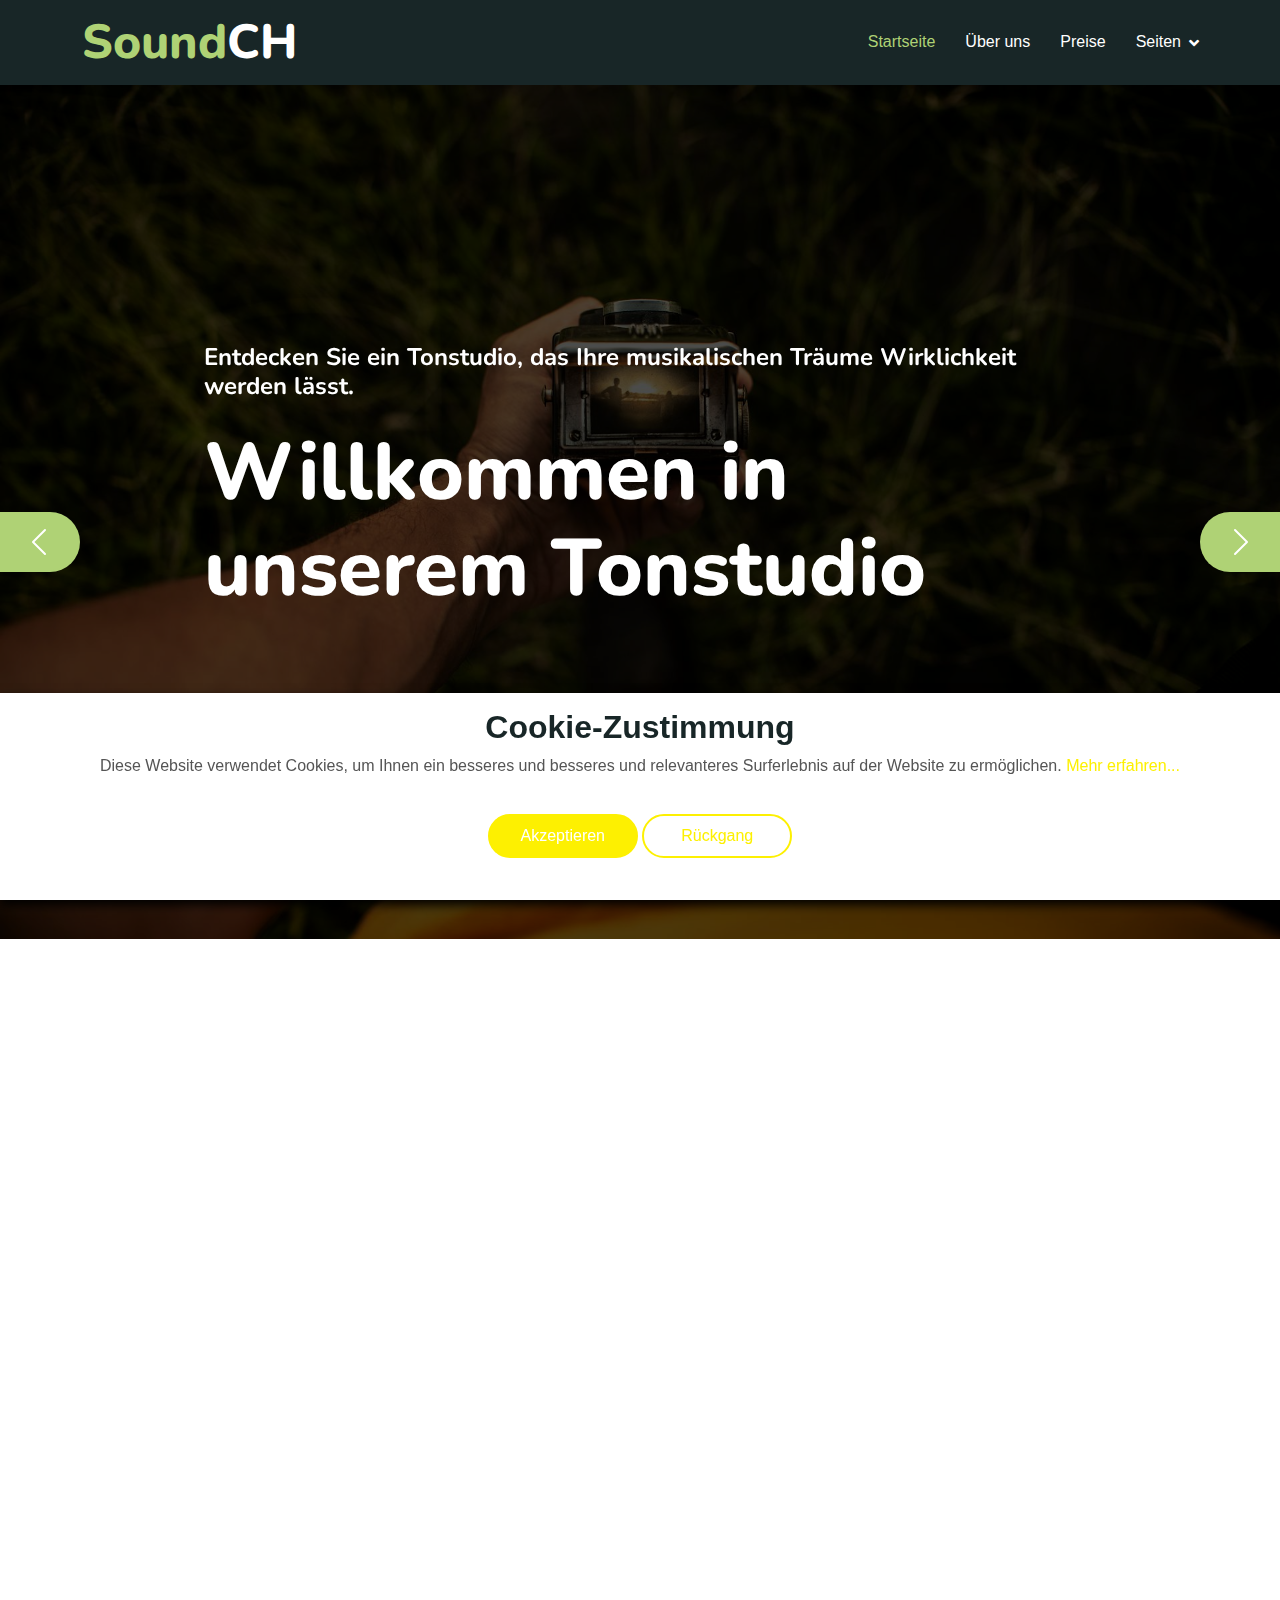
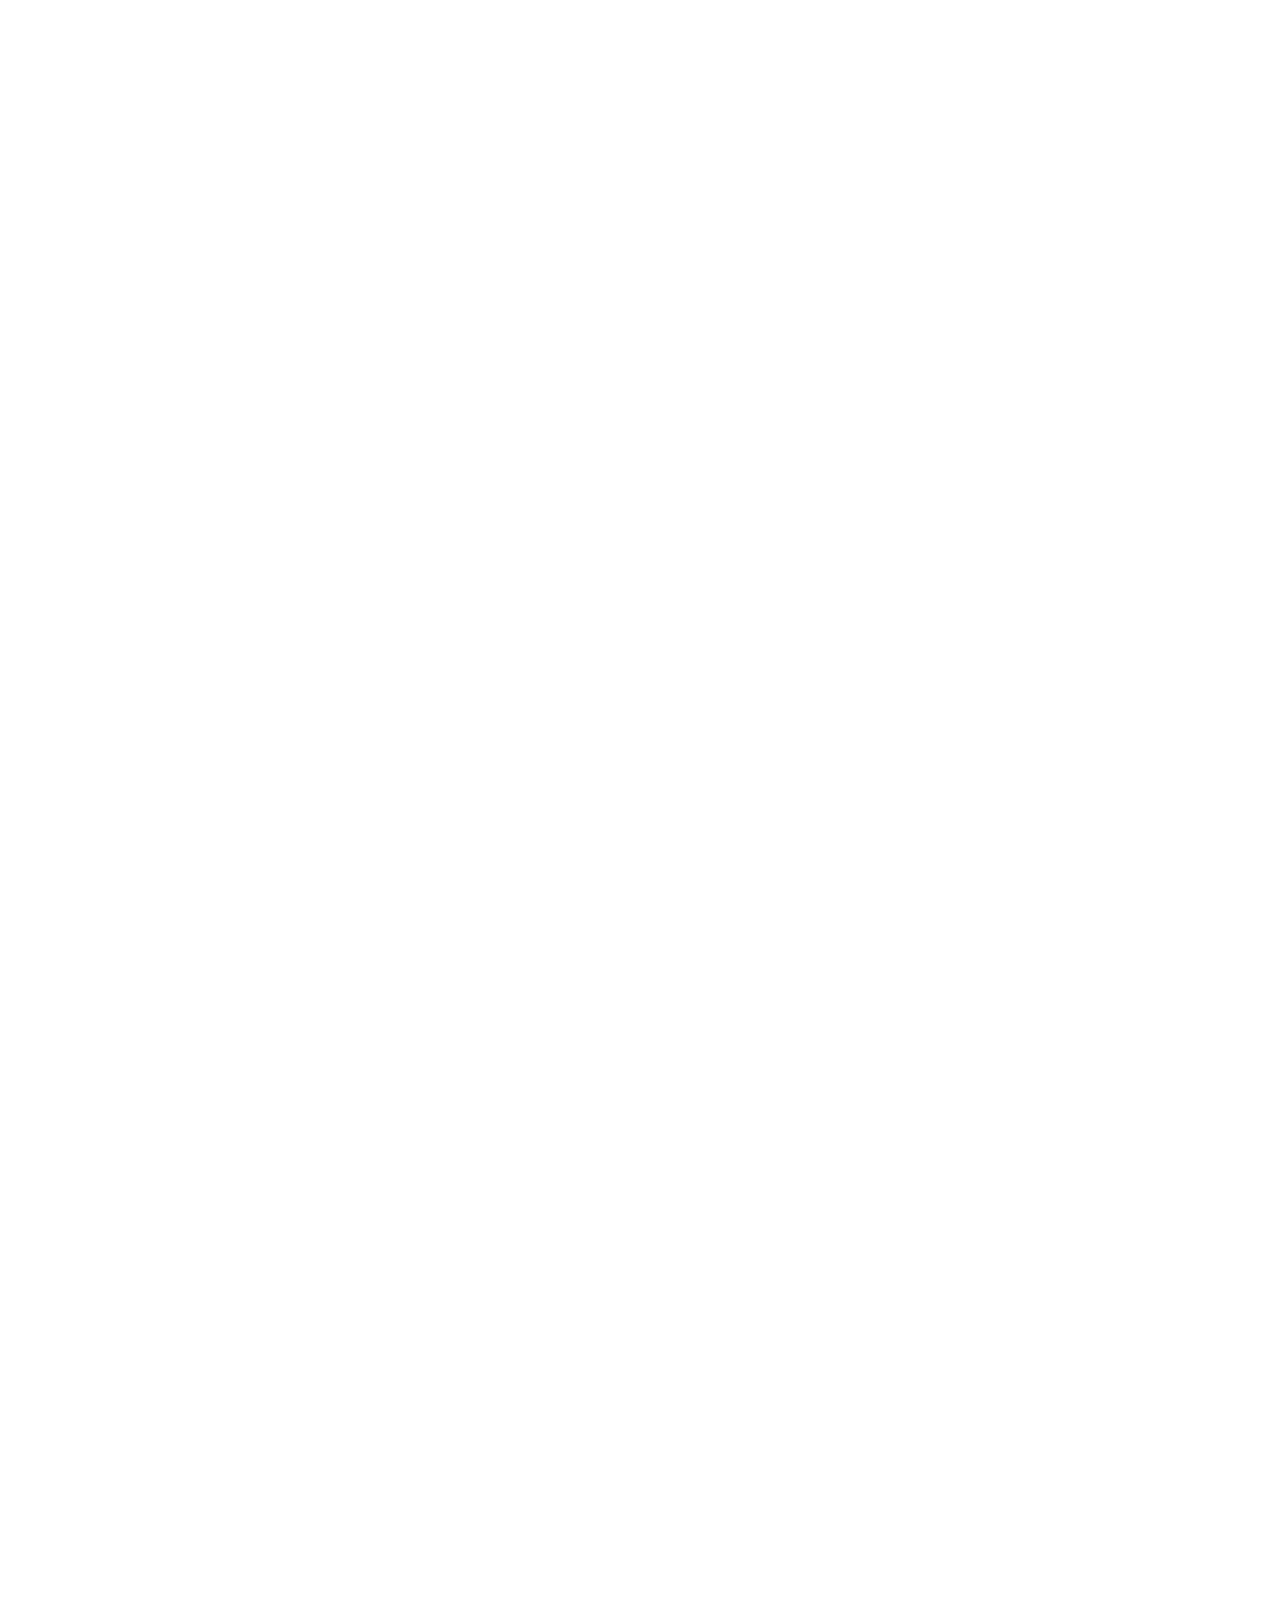
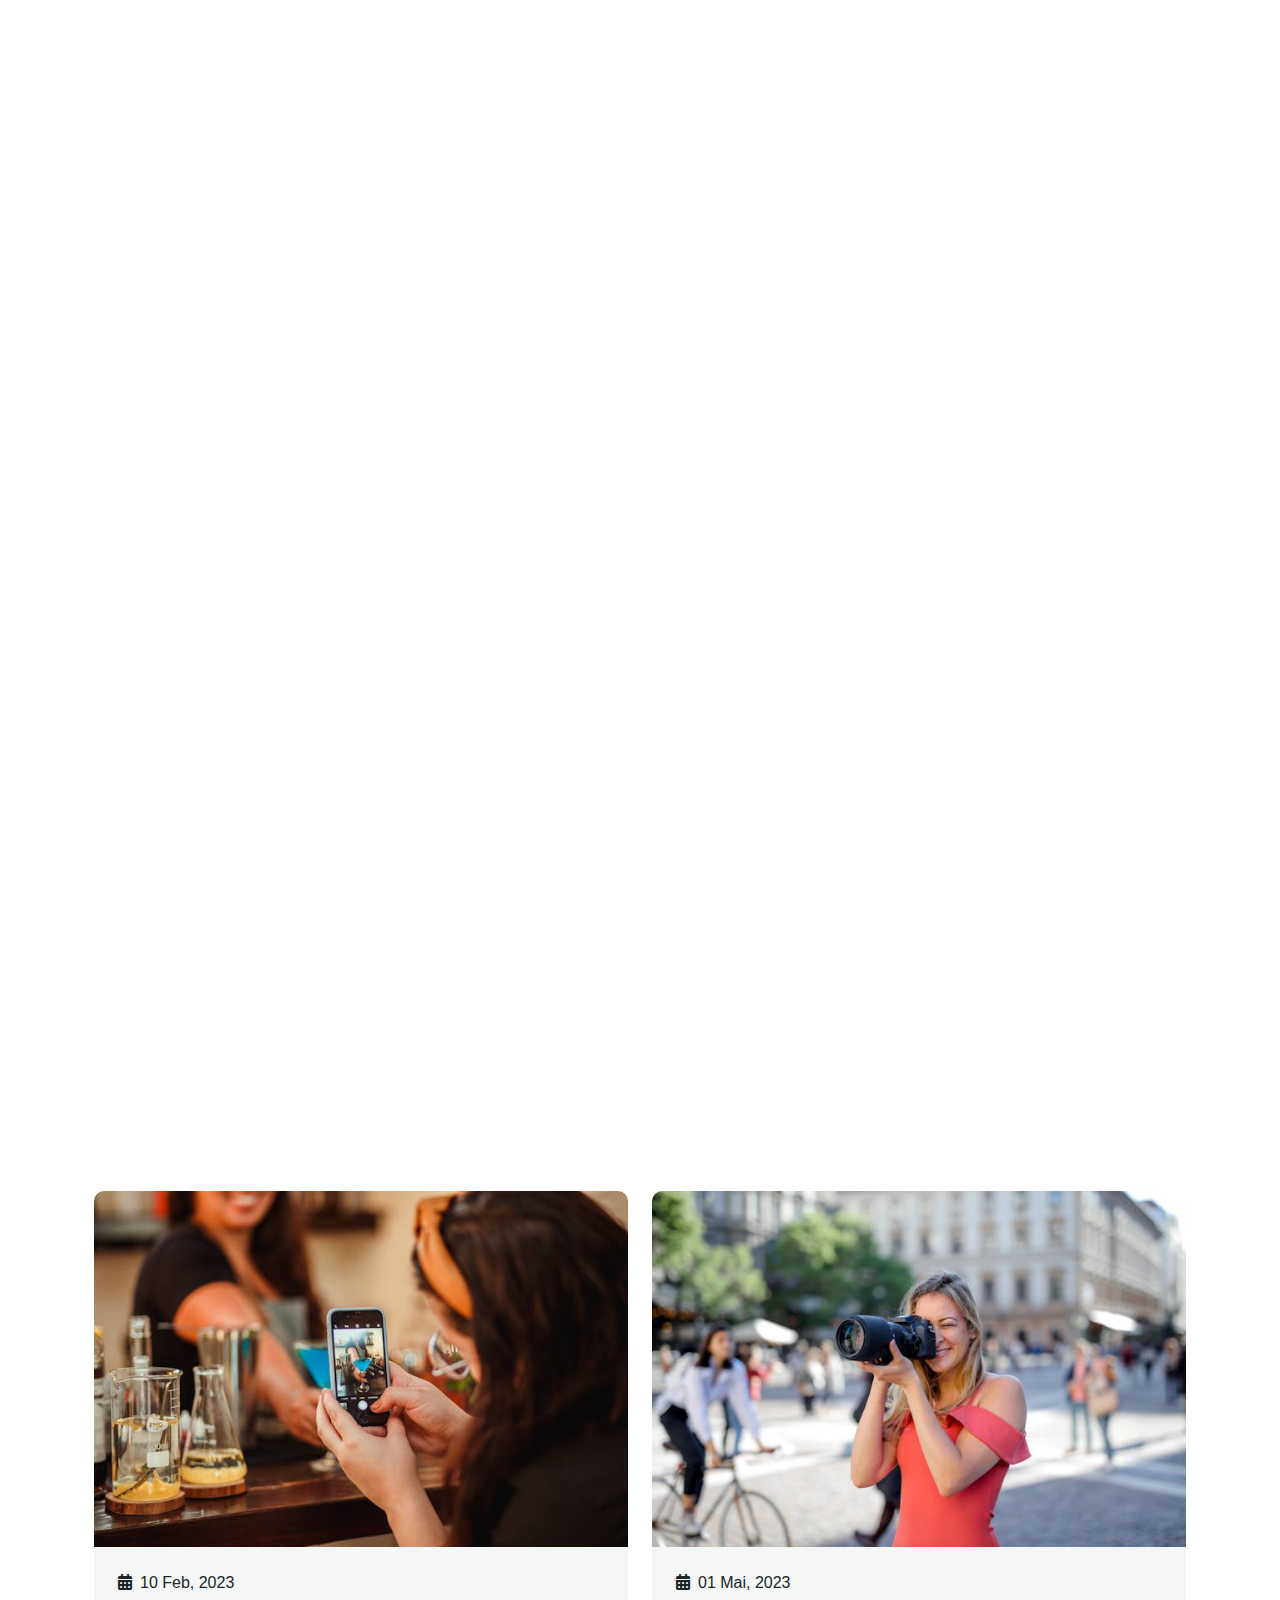
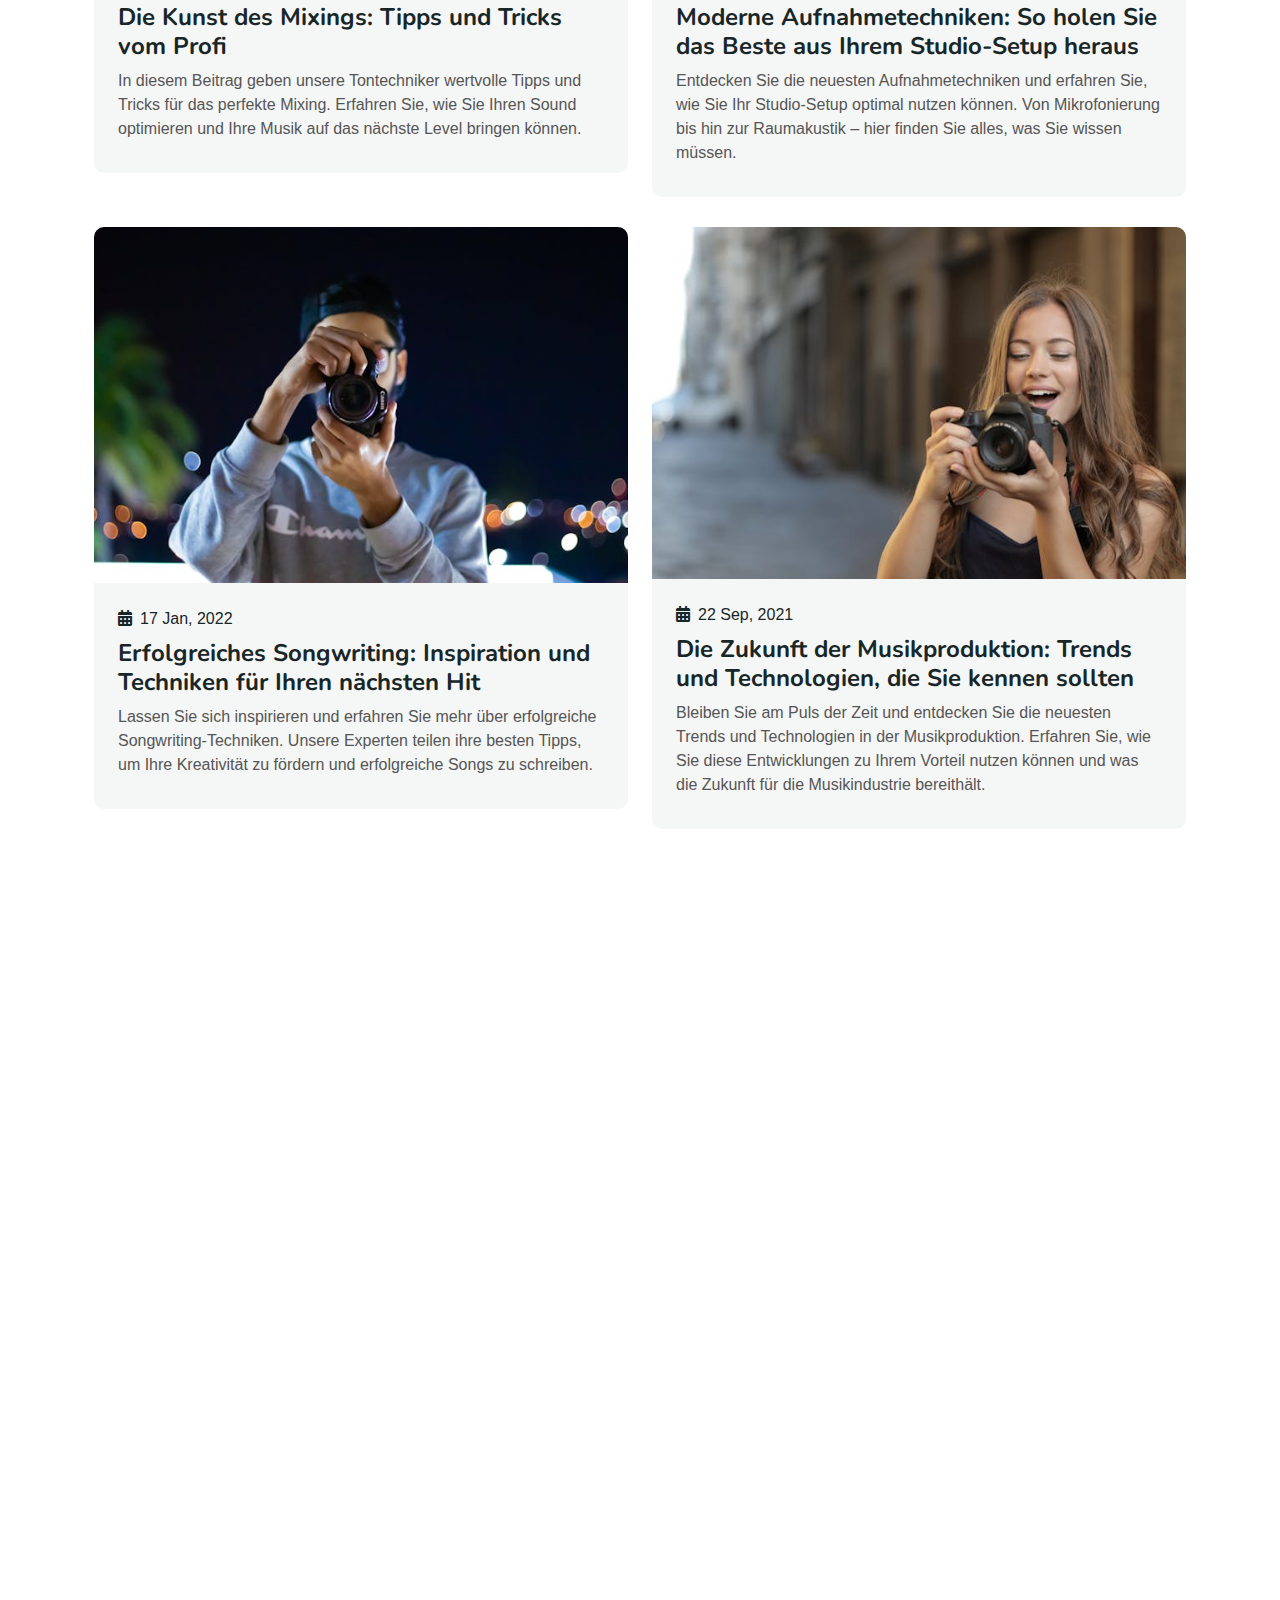
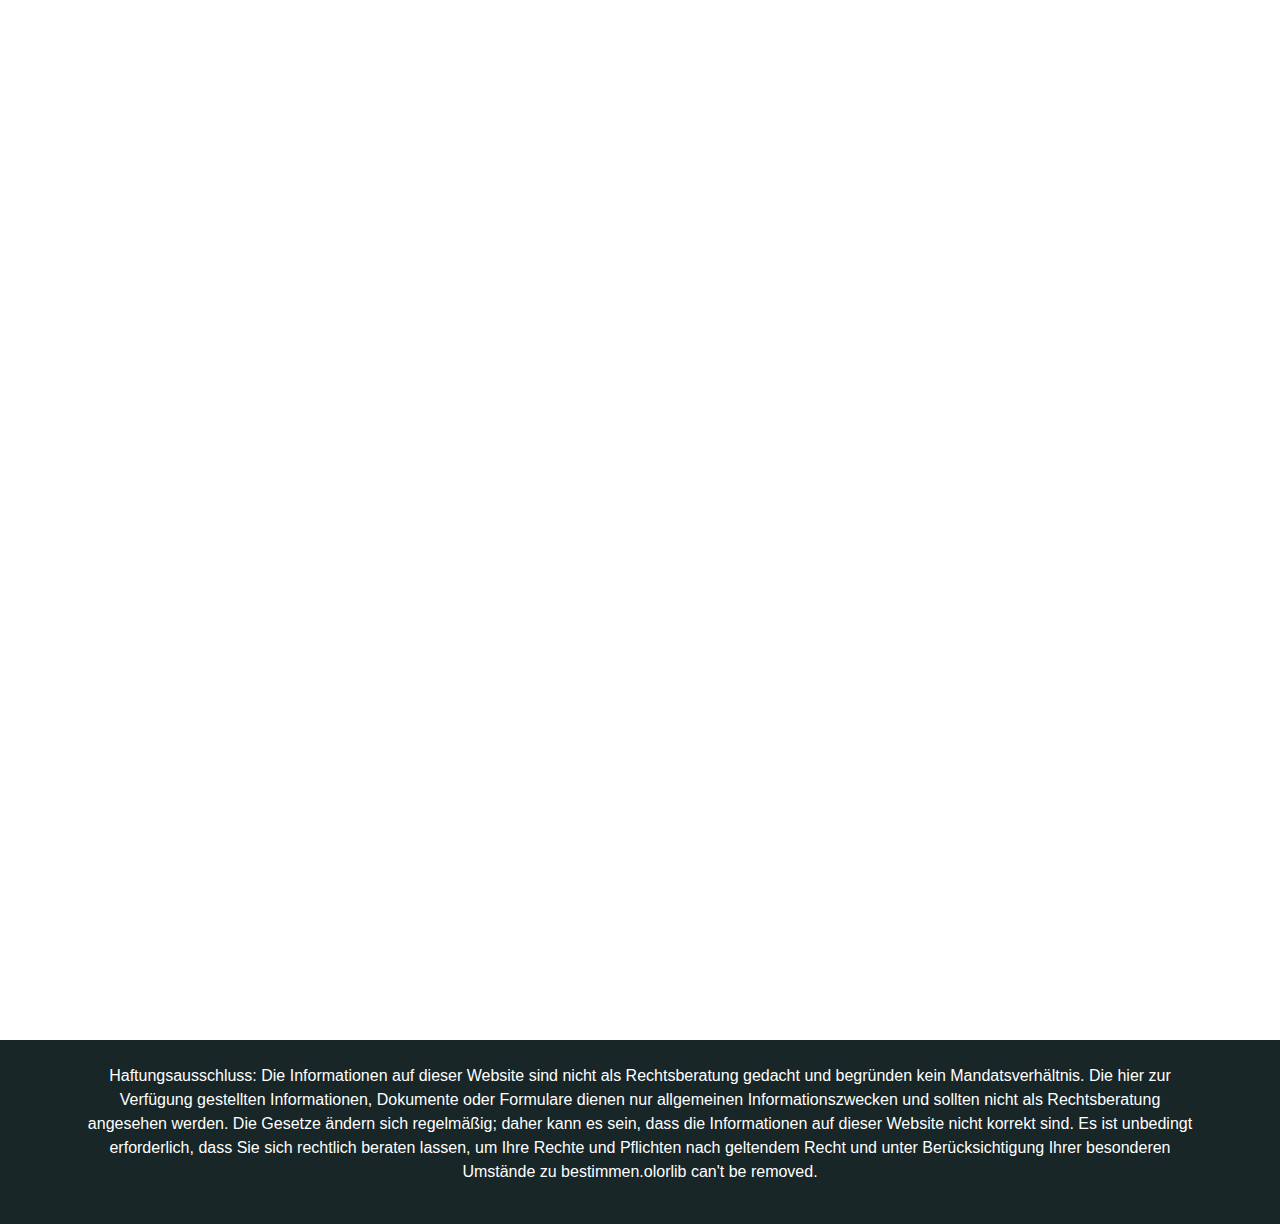
==== index.html @ e514a86f "WIP" ====
<!DOCTYPE html>
<html lang="en">
    <head>
        <meta charset="utf-8" />
        <title>SoundCH</title>
        <meta content="width=device-width, initial-scale=1.0" name="viewport" />
        <meta content="" name="keywords" />
        <meta content="" name="description" />

        <link rel="shortcut icon" href="img/fav.png" type="image/x-icon" />

        <!-- Google Web Fonts -->
        <link rel="preconnect" href="https://fonts.googleapis.com" />
        <link rel="preconnect" href="https://fonts.gstatic.com" crossorigin />
        <link
            href="https://fonts.googleapis.com/css2?family=Nunito:wght@600;700;800&display=swap"
            rel="stylesheet"
        />
        <link
            href="https://fonts.googleapis.com/css2?family=Open+Sans:wght@400;500&display=swap"
            rel="stylesheet"
        />

        <!-- Icon Font Stylesheet -->
        <link
            href="https://cdnjs.cloudflare.com/ajax/libs/font-awesome/5.10.0/css/all.min.css"
            rel="stylesheet"
        />
        <link
            href="https://cdn.jsdelivr.net/npm/bootstrap-icons@1.4.1/font/bootstrap-icons.css"
            rel="stylesheet"
        />

        <!-- Libraries Stylesheet -->
        <link href="lib/animate/animate.min.css" rel="stylesheet" />
        <link
            href="lib/owlcarousel/assets/owl.carousel.min.css"
            rel="stylesheet"
        />

        <!-- Customized Bootstrap Stylesheet -->
        <link href="css/bootstrap.min.css" rel="stylesheet" />

        <!-- Template Stylesheet -->
        <link href="css/style.css" rel="stylesheet" />
    </head>

    <body>
        <!-- Spinner Start -->
        <div
            id="spinner"
            class="show w-100 vh-100 bg-white position-fixed translate-middle top-50 start-50 d-flex align-items-center justify-content-center"
        >
            <div class="spinner-grow text-primary" role="status"></div>
        </div>
        <!-- Spinner End -->

        <!-- Navbar Start -->
        <div class="container-fluid bg-dark">
            <div class="container">
                <nav class="navbar navbar-dark navbar-expand-lg py-lg-0">
                    <a href="index.html" class="navbar-brand">
                        <h1 class="text-primary mb-0 display-5">
                            Sound<span class="text-white">CH</span>
                        </h1>
                    </a>
                    <button
                        class="navbar-toggler bg-primary"
                        type="button"
                        data-bs-toggle="collapse"
                        data-bs-target="#navbarCollapse"
                    >
                        <span class="fa fa-bars text-dark"></span>
                    </button>
                    <div
                        class="collapse navbar-collapse me-n3"
                        id="navbarCollapse"
                    >
                        <div class="navbar-nav ms-auto">
                            <a
                                href="index.html"
                                class="nav-item nav-link active"
                                >Startseite</a
                            >
                            <a href="about.html" class="nav-item nav-link"
                                >Über uns</a
                            >
                            <a href="price.html" class="nav-item nav-link"
                                >Preise</a
                            >
                            <div class="nav-item dropdown">
                                <a
                                    href="#"
                                    class="nav-link dropdown-toggle"
                                    data-bs-toggle="dropdown"
                                    >Seiten</a
                                >
                                <div class="dropdown-menu m-0 bg-primary">
                                    <a
                                        href="work-with-stars.html"
                                        class="dropdown-item"
                                        >Arbeit mit Stars</a
                                    >
                                    <a
                                        href="work-on-songs.html"
                                        class="dropdown-item"
                                        >Arbeit an Songs</a
                                    >
                                    <a
                                        href="songs-from-scratch.html"
                                        class="dropdown-item"
                                        >Songs von Grund auf erstellen</a
                                    >
                                </div>
                            </div>
                        </div>
                    </div>
                </nav>
            </div>
        </div>
        <!-- Navbar End -->

        <!-- Carousel Start -->
        <div class="container-fluid carousel px-0 mb-5 pb-5">
            <div id="carouselId" class="carousel slide" data-bs-ride="carousel">
                <ol class="carousel-indicators">
                    <li
                        data-bs-target="#carouselId"
                        data-bs-slide-to="0"
                        class="active"
                        aria-current="true"
                        aria-label="First slide"
                    ></li>
                    <li
                        data-bs-target="#carouselId"
                        data-bs-slide-to="1"
                        aria-label="Second slide"
                    ></li>
                </ol>
                <div class="carousel-inner" role="listbox">
                    <div class="carousel-item active">
                        <img
                            src="img/carousel-2.jpg"
                            class="img-fluid w-100"
                            alt="First slide"
                        />
                        <div class="carousel-caption">
                            <div class="container carousel-content">
                                <h4
                                    class="text-white mb-4 animated slideInDown"
                                >
                                    Entdecken Sie ein Tonstudio, das Ihre
                                    musikalischen Träume Wirklichkeit werden
                                    lässt.
                                </h4>
                                <h1
                                    class="text-white display-1 mb-4 animated slideInDown"
                                >
                                    Willkommen in unserem Tonstudio
                                </h1>
                            </div>
                        </div>
                    </div>
                    <div class="carousel-item">
                        <img
                            src="img/carousel-1.jpg"
                            class="img-fluid w-100"
                            alt="Second slide"
                        />
                        <div class="carousel-caption">
                            <div class="container carousel-content">
                                <h4
                                    class="text-white mb-4 animated slideInDown"
                                >
                                    Unser Tonstudio in der Schweiz ist der
                                    ideale Ort für professionelle
                                    Audioaufnahmen.
                                </h4>
                                <h1
                                    class="text-white display-1 mb-4 animated slideInDown"
                                >
                                    Professionelle Audioaufnahmen
                                </h1>
                            </div>
                        </div>
                    </div>
                </div>
                <button
                    class="carousel-control-prev btn btn-primary border border-2 border-start-0 border-primary"
                    type="button"
                    data-bs-target="#carouselId"
                    data-bs-slide="prev"
                >
                    <span
                        class="carousel-control-prev-icon"
                        aria-hidden="true"
                    ></span>
                    <span class="visually-hidden">Previous</span>
                </button>
                <button
                    class="carousel-control-next btn btn-primary border border-2 border-end-0 border-primary"
                    type="button"
                    data-bs-target="#carouselId"
                    data-bs-slide="next"
                >
                    <span
                        class="carousel-control-next-icon"
                        aria-hidden="true"
                    ></span>
                    <span class="visually-hidden">Next</span>
                </button>
            </div>
        </div>
        <!-- Carousel End -->

        <!-- Get In Touch Start -->
        <div class="container-fluid py-5 wow fadeInUp" data-wow-delay=".3s">
            <div class="container py-5">
                <div class="bg-light px-4 py-5 rounded">
                    <div class="text-center">
                        <h1 class="display-5 mb-5">
                            Urheberrecht und Gewinnabzug bei Songs
                        </h1>
                        <p>
                            In unserem Tonstudio in der Schweiz legen wir großen
                            Wert auf die Einhaltung und den Schutz des
                            Urheberrechts. Als Musiker und Künstler sind Sie der
                            Schöpfer Ihrer Werke, und wir verstehen die
                            Bedeutung des geistigen Eigentums. Unser Studio
                            bietet Ihnen nicht nur die besten technischen
                            Voraussetzungen für Ihre Aufnahmen, sondern auch
                            umfassende Unterstützung bei rechtlichen Fragen rund
                            um das Urheberrecht und den Gewinnabzug.

                            <strong> Schutz Ihres geistigen Eigentums: </strong>

                            Sobald Sie einen Song in unserem Studio aufnehmen,
                            bleibt das Urheberrecht an Ihrem Werk
                            selbstverständlich bei Ihnen. Wir unterstützen Sie
                            dabei, Ihre Rechte zu schützen und sicherzustellen,
                            dass Ihr geistiges Eigentum angemessen anerkannt und
                            vergütet wird. Unser Team berät Sie gerne zu Fragen
                            der Rechteverwaltung und zeigt Ihnen, wie Sie Ihre
                            Werke registrieren und schützen können.

                            <strong>
                                Vertragsvereinbarungen und Gewinnabzug:
                            </strong>
                            Um Missverständnisse zu vermeiden und eine klare
                            Grundlage für die Zusammenarbeit zu schaffen,
                            erstellen wir gemeinsam mit Ihnen transparente
                            Vertragsvereinbarungen. Diese beinhalten unter
                            anderem Regelungen zum Gewinnabzug. In der
                            Musikindustrie ist es üblich, dass ein bestimmter
                            Prozentsatz der Gewinne aus der Verwertung von Songs
                            an das Tonstudio oder an andere beteiligte Parteien
                            geht. Dieser Prozentsatz wird individuell festgelegt
                            und hängt von verschiedenen Faktoren wie der Art der
                            Leistung, dem Umfang der Produktion und den
                            spezifischen Vereinbarungen ab.
                            <strong>
                                Faire und transparente Abrechnung:
                            </strong>
                            Unser Ziel ist es, Ihnen eine faire und transparente
                            Abrechnung zu garantieren. Wir stellen sicher, dass
                            alle Einnahmen aus der Verwertung Ihrer Songs
                            korrekt erfasst und Ihnen entsprechend
                            gutgeschrieben werden. Dank moderner Technologien
                            und bewährter Abrechnungsmethoden können Sie
                            jederzeit Einblick in die finanziellen Aspekte Ihrer
                            Musikprojekte nehmen.
                            <strong>
                                Unterstützung bei der Vermarktung:
                            </strong>
                            Neben der Aufnahme und Produktion Ihrer Musik bieten
                            wir Ihnen auch Unterstützung bei der Vermarktung
                            Ihrer Werke. Von der Veröffentlichung über
                            Streaming-Plattformen bis hin zu
                            Vertriebspartnerschaften – wir helfen Ihnen dabei,
                            Ihre Musik einem breiten Publikum zugänglich zu
                            machen und gleichzeitig Ihre Rechte zu wahren.
                            <strong> Fazit: </strong>
                            Unser Tonstudio in der Schweiz steht für höchste
                            Qualität und Professionalität in allen Bereichen der
                            Musikproduktion. Der Schutz Ihres geistigen
                            Eigentums und eine faire Vergütung Ihrer kreativen
                            Arbeit sind uns dabei besonders wichtig.
                            Kontaktieren Sie uns, um mehr über unsere
                            Dienstleistungen im Bereich Urheberrecht und
                            Gewinnabzug zu erfahren und lassen Sie uns gemeinsam
                            Ihre musikalischen Visionen verwirklichen.
                        </p>
                    </div>
                </div>
            </div>
        </div>
        <!-- Get In Touch End -->

        <!-- Services Start -->
        <div class="container-fluid services py-5">
            <div class="container text-center py-5">
                <div class="text-center mb-5 wow fadeInUp" data-wow-delay=".3s">
                    <h5
                        class="mb-2 px-3 py-1 text-dark rounded-pill d-inline-block border border-2 border-primary"
                    >
                        Unsere Dienstleistungen
                    </h5>
                    <h1 class="display-5">
                        Vielfältige Möglichkeiten für Ihre Musik
                    </h1>
                    <p>
                        In unserem hochmodernen Tonstudio in der Schweiz bieten
                        wir Ihnen eine breite Palette an Dienstleistungen, um
                        Ihre musikalischen Projekte zum Leben zu erwecken. Von
                        der Aufnahme über die Produktion bis hin zur
                        Nachbearbeitung – unser erfahrenes Team steht Ihnen bei
                        jedem Schritt zur Seite. Mit modernster Technik und
                        einer kreativen Umgebung schaffen wir die perfekten
                        Voraussetzungen für Ihre Musik. Entdecken Sie unsere
                        vielfältigen Dienstleistungen und lassen Sie uns
                        gemeinsam Ihre musikalischen Visionen verwirklichen.
                    </p>
                </div>
                <div class="row g-5">
                    <div
                        class="col-xxl-6 col-lg-6 col-md-6 col-sm-12 wow fadeInUp"
                        data-wow-delay=".3s"
                    >
                        <div class="bg-light rounded p-5 services-item">
                            <div
                                class="d-flex"
                                style="
                                    align-items: center;
                                    justify-content: center;
                                "
                            >
                                <div
                                    class="mb-4 rounded-circle services-inner-icon"
                                >
                                    <i
                                        class="fa fa-solid fa-camera-retro fa-3x text-primary"
                                    ></i>
                                </div>
                            </div>
                            <h4>Aufnahme</h4>
                            <p class="fs-5">
                                Unsere hochmodernen Aufnahmeräume bieten die
                                ideale Umgebung für die Aufnahme Ihrer Musik.
                                Mit professioneller Ausstattung und akustisch
                                optimierten Räumen sorgen wir für beste
                                Klangqualität. Egal ob Gesang, Instrumente oder
                                ganze Bands – wir bieten maßgeschneiderte
                                Lösungen für jede Art von Aufnahme.
                            </p>
                        </div>
                    </div>
                    <div
                        class="col-xxl-6 col-lg-6 col-md-6 col-sm-12 wow fadeInUp"
                        data-wow-delay=".5s"
                    >
                        <div class="bg-light rounded p-5 services-item">
                            <div
                                class="d-flex"
                                style="
                                    align-items: center;
                                    justify-content: center;
                                "
                            >
                                <div
                                    class="mb-4 rounded-circle services-inner-icon"
                                >
                                    <i
                                        class="fa fa-solid fa-icons fa-3x text-primary"
                                    ></i>
                                </div>
                            </div>
                            <h4 class="text-center">Musikproduktion</h4>
                            <p class="text-center fs-5">
                                Von der ersten Idee bis zum fertigen Song
                                begleiten wir Sie durch den gesamten
                                Produktionsprozess. Unser erfahrenes Team aus
                                Produzenten und Tontechnikern hilft Ihnen, Ihre
                                musikalischen Visionen umzusetzen und das Beste
                                aus Ihrem Material herauszuholen. Kreativität
                                und technische Perfektion stehen dabei im
                                Mittelpunkt.
                            </p>
                        </div>
                    </div>
                    <div
                        class="col-xxl-6 col-lg-6 col-md-6 col-sm-12 wow fadeInUp"
                        data-wow-delay=".7s"
                    >
                        <div class="bg-light rounded p-5 services-item">
                            <div
                                class="d-flex"
                                style="
                                    align-items: center;
                                    justify-content: center;
                                "
                            >
                                <div
                                    class="mb-4 rounded-circle services-inner-icon"
                                >
                                    <i
                                        class="fa fa-solid fa-image fa-3x text-primary"
                                    ></i>
                                </div>
                            </div>
                            <h4 class="text-center">Mixing und Mastering</h4>
                            <p class="text-center fs-5">
                                Der letzte Schliff für Ihre Aufnahmen – unser
                                Mixing und Mastering Service sorgt dafür, dass
                                Ihr Song perfekt klingt. Mit modernster Software
                                und erfahrenen Toningenieuren bringen wir Ihre
                                Musik auf ein professionelles Niveau, das sich
                                hören lassen kann. Klare Höhen, satte Bässe und
                                ein ausgewogener Sound – wir machen es möglich.
                            </p>
                        </div>
                    </div>
                    <div
                        class="col-xxl-6 col-lg-6 col-md-6 col-sm-12 wow fadeInUp"
                        data-wow-delay=".9s"
                    >
                        <div class="bg-light rounded p-5 services-item">
                            <div
                                class="d-flex"
                                style="
                                    align-items: center;
                                    justify-content: center;
                                "
                            >
                                <div
                                    class="mb-4 rounded-circle services-inner-icon"
                                >
                                    <i
                                        class="fa fa-solid fa-user fa-3x text-primary"
                                    ></i>
                                </div>
                            </div>
                            <h4 class="text-center">Postproduktion</h4>
                            <p class="text-center fs-5">
                                Die Nachbearbeitung Ihrer Musik ist ein
                                entscheidender Schritt, um das endgültige
                                Klangbild zu perfektionieren. Wir bieten
                                umfassende Postproduktions-Dienstleistungen,
                                darunter Editing, Sounddesign und Effekte. Unser
                                Ziel ist es, Ihre Musik in ihrer besten Form zu
                                präsentieren und ihr den letzten Feinschliff zu
                                verleihen.
                            </p>
                        </div>
                    </div>
                </div>
            </div>
        </div>
        <!-- Services End -->

        <!-- Call To Action Start -->
        <div
            class="container-fluid py-5 call-to-action wow fadeInUp"
            data-wow-delay=".3s"
            style="margin: 6rem 0"
        >
            <div class="container">
                <div class="row g-4">
                    <div class="col-lg-12 my-auto text-center">
                        <h1 class="pb-4 text-white">Unvergleichlicher Sound</h1>
                        <p class="text-white">
                            In unserem Tonstudio bieten wir Ihnen eine
                            herausragende Umgebung, um Ihre musikalischen
                            Visionen zum Leben zu erwecken. Unser erfahrenes
                            Team von Tontechnikern und Musikproduzenten steht
                            Ihnen zur Seite, um Ihre kreativen Ideen in
                            professionellen Sound umzusetzen. Mit modernster
                            Technik und einer Leidenschaft für Musik garantieren
                            wir Ihnen Aufnahmen in höchster Qualität. Unser
                            Studio ist mit erstklassiger Ausstattung
                            ausgestattet, um jede Nuance Ihres Sounds perfekt
                            einzufangen und zu optimieren. Ganz gleich, ob Sie
                            ein Solo-Künstler, eine Band oder ein aufstrebender
                            Musikproduzent sind – wir bieten Ihnen die besten
                            Voraussetzungen, um Ihre musikalischen Projekte
                            erfolgreich umzusetzen. Treten Sie ein und erleben
                            Sie den unvergleichlichen Sound, den nur unser
                            Studio bieten kann.
                        </p>
                    </div>
                </div>
            </div>
        </div>
        <!-- Call To Action End -->

        <!-- Blog Start -->
        <div class="container-fluid py-5">
            <div class="container py-5">
                <div class="text-center mb-5 wow fadeInUp" data-wow-delay=".3s">
                    <h5
                        class="mb-2 px-3 py-1 text-dark rounded-pill d-inline-block border border-2 border-primary"
                    >
                        Unser letzter Blog
                    </h5>
                    <h1 class="display-5">
                        Aktuelle Neuigkeiten und Einblicke aus der Welt der
                        Musikproduktion
                    </h1>
                    <p>
                        In unserem Blog teilen wir regelmäßig spannende
                        Neuigkeiten, hilfreiche Tipps und inspirierende
                        Geschichten aus der Welt der Musikproduktion. Ob Sie ein
                        erfahrener Musiker oder ein aufstrebender Künstler sind,
                        unser Blog bietet Ihnen wertvolle Einblicke und
                        Informationen, die Ihnen helfen, Ihre musikalischen
                        Projekte voranzutreiben. Bleiben Sie auf dem Laufenden
                        über die neuesten Trends, Technologien und Entwicklungen
                        in der Branche und lassen Sie sich von unseren Experten
                        inspirieren.
                    </p>
                </div>
                <div class="container">
                    <div class="row" style="row-gap: 30px">
                        <div class="blog-item col-md-6 col-sm-12">
                            <img
                                src="img/blog-1.jpg"
                                class="img-fluid w-100 rounded-top"
                                alt=""
                            />
                            <div class="rounded-bottom bg-light">
                                <div
                                    class="d-flex justify-content-between p-4 pb-2"
                                >
                                    <span class="text-dark"
                                        ><i class="fas fa-calendar-alt me-2"></i
                                        >10 Feb, 2023</span
                                    >
                                </div>
                                <div class="px-4 pb-3">
                                    <h4>
                                        Die Kunst des Mixings: Tipps und Tricks
                                        vom Profi
                                    </h4>
                                    <p>
                                        In diesem Beitrag geben unsere
                                        Tontechniker wertvolle Tipps und Tricks
                                        für das perfekte Mixing. Erfahren Sie,
                                        wie Sie Ihren Sound optimieren und Ihre
                                        Musik auf das nächste Level bringen
                                        können.
                                    </p>
                                </div>
                            </div>
                        </div>
                        <div class="blog-item col-md-6 col-sm-12">
                            <img
                                src="img/blog-2.jpg"
                                class="img-fluid w-100 rounded-top"
                                alt=""
                            />
                            <div class="rounded-bottom bg-light">
                                <div
                                    class="d-flex justify-content-between p-4 pb-2"
                                >
                                    <span class="text-dark"
                                        ><i class="fas fa-calendar-alt me-2"></i
                                        >01 Mai, 2023</span
                                    >
                                </div>
                                <div class="px-4 pb-3">
                                    <h4>
                                        Moderne Aufnahmetechniken: So holen Sie
                                        das Beste aus Ihrem Studio-Setup heraus
                                    </h4>
                                    <p>
                                        Entdecken Sie die neuesten
                                        Aufnahmetechniken und erfahren Sie, wie
                                        Sie Ihr Studio-Setup optimal nutzen
                                        können. Von Mikrofonierung bis hin zur
                                        Raumakustik – hier finden Sie alles, was
                                        Sie wissen müssen.
                                    </p>
                                </div>
                            </div>
                        </div>
                        <div class="blog-item col-md-6 col-sm-12">
                            <img
                                src="img/blog-3.jpg"
                                class="img-fluid w-100 rounded-top"
                                alt=""
                            />
                            <div class="rounded-bottom bg-light">
                                <div
                                    class="d-flex justify-content-between p-4 pb-2"
                                >
                                    <span class="text-dark"
                                        ><i class="fas fa-calendar-alt me-2"></i
                                        >17 Jan, 2022</span
                                    >
                                </div>
                                <div class="px-4 pb-3">
                                    <h4>
                                        Erfolgreiches Songwriting: Inspiration
                                        und Techniken für Ihren nächsten Hit
                                    </h4>
                                    <p>
                                        Lassen Sie sich inspirieren und erfahren
                                        Sie mehr über erfolgreiche
                                        Songwriting-Techniken. Unsere Experten
                                        teilen ihre besten Tipps, um Ihre
                                        Kreativität zu fördern und erfolgreiche
                                        Songs zu schreiben.
                                    </p>
                                </div>
                            </div>
                        </div>
                        <div class="blog-item col-md-6 col-sm-12">
                            <img
                                src="img/blog-4.jpg"
                                class="img-fluid w-100 rounded-top"
                                alt=""
                            />
                            <div class="rounded-bottom bg-light">
                                <div
                                    class="d-flex justify-content-between p-4 pb-2"
                                >
                                    <span class="text-dark"
                                        ><i class="fas fa-calendar-alt me-2"></i
                                        >22 Sep, 2021</span
                                    >
                                </div>
                                <div class="px-4 pb-3">
                                    <h4>
                                        Die Zukunft der Musikproduktion: Trends
                                        und Technologien, die Sie kennen sollten
                                    </h4>
                                    <p>
                                        Bleiben Sie am Puls der Zeit und
                                        entdecken Sie die neuesten Trends und
                                        Technologien in der Musikproduktion.
                                        Erfahren Sie, wie Sie diese
                                        Entwicklungen zu Ihrem Vorteil nutzen
                                        können und was die Zukunft für die
                                        Musikindustrie bereithält.
                                    </p>
                                </div>
                            </div>
                        </div>
                    </div>
                </div>
            </div>
        </div>
        <!-- Blog End -->

        <!-- Contact Start -->
        <div class="container-fluid py-5">
            <div class="container py-5">
                <div class="text-center mb-5 wow fadeInUp" data-wow-delay=".3s">
                    <h5
                        class="mb-2 px-3 py-1 text-dark rounded-pill d-inline-block border border-2 border-primary"
                    >
                        Kontakt aufnehmen
                    </h5>
                    <h1 class="display-5 w-50 mx-auto">
                        Kontakt für jede Anfrage
                    </h1>
                </div>
                <div class="row g-5 mb-5">
                    <div class="col-lg-6 wow fadeInUp" data-wow-delay=".3s">
                        <div class="h-100">
                            <iframe
                                src="https://www.google.com/maps/embed?pb=!1m18!1m12!1m3!1d2699.6555271891148!2d9.348386496623323!3d47.418659826613975!2m3!1f0!2f0!3f0!3m2!1i1024!2i768!4f13.1!3m3!1m2!1s0x479b1fd26246038d%3A0x9f158a4cc817d96!2sRecording%20Studio%20QFLM%20GmbH!5e0!3m2!1suk!2sua!4v1718899147913!5m2!1suk!2sua"
                                class="border-0 rounded w-100 h-100"
                                allowfullscreen=""
                                loading="lazy"
                                referrerpolicy="no-referrer-when-downgrade"
                            ></iframe>
                        </div>
                    </div>
                    <div class="col-lg-6 wow fadeInUp" data-wow-delay=".5s">
                        <div class="rounded contact-form">
                            <div class="mb-4">
                                <input
                                    type="text"
                                    class="form-control p-3"
                                    placeholder="Ihr Name"
                                />
                            </div>
                            <div class="mb-4">
                                <input
                                    type="email"
                                    class="form-control p-3"
                                    placeholder="Ihre E-Mail-Adresse"
                                    id="email"
                                />
                                <div id="result" style="color: red"></div>
                            </div>
                            <div class="mb-4">
                                <input
                                    type="text"
                                    class="form-control p-3"
                                    placeholder="Betreff"
                                />
                            </div>
                            <div class="mb-4">
                                <textarea
                                    class="w-100 form-control p-3"
                                    rows="6"
                                    cols="10"
                                    placeholder="Nachricht"
                                ></textarea>
                            </div>
                            <button
                                class="btn btn-primary border-0 py-3 px-4 rounded-pill"
                                type="button"
                                id="submit"
                                onclick="sendForm()"
                            >
                                Nachricht senden
                            </button>
                        </div>
                    </div>
                </div>
                <div class="row g-4 wow fadeInUp" data-wow-delay=".3s">
                    <div class="col-xxl-4 col-lg-6 col-md-6 col-sm-12">
                        <div
                            class="d-flex bg-light p-3 rounded contact-btn-link"
                        >
                            <div
                                class="d-flex align-items-center justify-content-center bg-primary rounded-circle p-3 ms-3"
                                style="width: 64px; height: 64px"
                            >
                                <i class="fas fa-map-marker-alt text-dark"></i>
                            </div>
                            <div class="ms-3 contact-link">
                                <h4 class="text-dark">Adresse</h4>
                                <a href="#">
                                    <h5 class="text-dark d-inline fs-6">
                                        Zürcherstrasse 45, 9000 St. Gallen,
                                        Switzerland
                                    </h5>
                                </a>
                            </div>
                        </div>
                    </div>
                    <div class="col-xxl-4 col-lg-6 col-md-6 col-sm-12">
                        <div
                            class="d-flex bg-light p-3 rounded contact-btn-link"
                        >
                            <div
                                class="d-flex align-items-center justify-content-center bg-primary rounded-circle p-3 ms-3"
                                style="width: 64px; height: 64px"
                            >
                                <i class="fa fa-phone text-dark"></i>
                            </div>
                            <div class="ms-3 contact-link">
                                <h4 class="text-dark">Rufen Sie uns an</h4>
                                <a
                                    class="h5 text-dark fs-6"
                                    href="tel:+0123456789"
                                    >+41712246920</a
                                >
                            </div>
                        </div>
                    </div>
                    <div class="col-xxl-4 col-lg-6 col-md-6 col-sm-12">
                        <div
                            class="d-flex bg-light p-3 rounded contact-btn-link"
                        >
                            <div
                                class="d-flex align-items-center justify-content-center bg-primary rounded-circle p-3 ms-3"
                                style="width: 64px; height: 64px"
                            >
                                <i class="fa fa-envelope text-dark"></i>
                            </div>
                            <div class="ms-3 contact-link">
                                <h4 class="text-dark">E-Mail</h4>
                                <a class="h5 text-dark fs-6" href="#"
                                    >sound_CH@gmail.com</a
                                >
                            </div>
                        </div>
                    </div>
                </div>
            </div>
        </div>
        <!-- Contact End -->

        <!-- Footer Start -->
        <div
            class="container-fluid footer py-5 wow fadeIn"
            data-wow-delay=".3s"
        >
            <div class="container py-5">
                <div class="row g-4 footer-inner">
                    <div class="col-lg-4 col-md-6">
                        <div class="footer-item">
                            <h4 class="text-white fw-bold mb-4">SoundCH</h4>
                            <p>
                                Herzlich willkommen auf unserer Website, dem
                                Zuhause für erstklassige Musikproduktionen in
                                der Schweiz. In unserem Footer-Bereich finden
                                Sie alle wichtigen Informationen und Links, um
                                Ihnen die Navigation auf unserer Website zu
                                erleichtern. Hier können Sie schnell auf unsere
                                Kontaktdaten zugreifen, um uns direkt zu
                                erreichen.
                            </p>
                        </div>
                    </div>
                    <div class="col-lg-4 col-md-6">
                        <div class="footer-item">
                            <h4 class="text-white fw-bold mb-4">
                                Nützlicher Link
                            </h4>
                            <div class="d-flex flex-column align-items-start">
                                <a class="btn btn-link ps-0" href="index.html"
                                    ><i class="fa fa-check me-2"></i
                                    >Startseite</a
                                >
                                <a class="btn btn-link ps-0" href="about.html"
                                    ><i class="fa fa-check me-2"></i>Über uns</a
                                >
                                <a
                                    class="btn btn-link ps-0"
                                    href="privacy-policy.html"
                                    ><i class="fa fa-check me-2"></i
                                    >Datenschutz</a
                                >
                                <a
                                    class="btn btn-link ps-0"
                                    href="terms-of-use.html"
                                    ><i class="fa fa-check me-2"></i>Begriffe</a
                                >
                                <a
                                    class="btn btn-link ps-0"
                                    href="bussines-model.html"
                                    ><i class="fa fa-check me-2"></i
                                    >Business-Modell</a
                                >
                            </div>
                        </div>
                    </div>
                    <div class="col-lg-4 col-md-6">
                        <div class="footer-item">
                            <h4 class="text-white fw-bold mb-4">Kontakt</h4>
                            <a
                                href=""
                                class="btn btn-link w-100 text-start ps-0 pb-3 border-bottom rounded-0"
                                ><i class="fa fa-map-marker-alt me-3"></i
                                >Zürcherstrasse 45, 9000 St. Gallen,
                                Switzerland</a
                            >
                            <a
                                href=""
                                class="btn btn-link w-100 text-start ps-0 py-3 border-bottom rounded-0"
                                ><i class="fa fa-phone-alt me-3"></i
                                >+41712246920</a
                            >
                            <a
                                href=""
                                class="btn btn-link w-100 text-start ps-0 py-3 border-bottom rounded-0"
                                ><i class="fa fa-envelope me-3"></i
                                >sound_CH@gmail.com</a
                            >
                        </div>
                    </div>
                </div>
            </div>
        </div>
        <!-- Footer End -->

        <!-- Copyright Start -->
        <div class="container-fluid copyright bg-dark py-4">
            <div class="container">
                <div class="row">
                    <div
                        class="col-md-12 my-auto text-center text-md-end text-white"
                    >
                        <p class="text-center">
                            Haftungsausschluss: Die Informationen auf dieser
                            Website sind nicht als Rechtsberatung gedacht und
                            begründen kein Mandatsverhältnis. Die hier zur
                            Verfügung gestellten Informationen, Dokumente oder
                            Formulare dienen nur allgemeinen Informationszwecken
                            und sollten nicht als Rechtsberatung angesehen
                            werden. Die Gesetze ändern sich regelmäßig; daher
                            kann es sein, dass die Informationen auf dieser
                            Website nicht korrekt sind. Es ist unbedingt
                            erforderlich, dass Sie sich rechtlich beraten
                            lassen, um Ihre Rechte und Pflichten nach geltendem
                            Recht und unter Berücksichtigung Ihrer besonderen
                            Umstände zu bestimmen.olorlib can't be removed.
                        </p>
                    </div>
                </div>
            </div>
        </div>
        <!-- Copyright End -->

        <!-- Back to Top -->
        <a href="#" class="btn btn-primary rounded-circle border-3 back-to-top"
            ><i class="fa fa-arrow-up"></i
        ></a>

        <!-- Cookie banner -->
        <div class="cookie-wrapper show">
            <div>
                <i class="bx bx-cookie"></i>
                <h2 style="text-align: center">Cookie-Zustimmung</h2>
            </div>

            <div class="data">
                <p>
                    Diese Website verwendet Cookies, um Ihnen ein besseres und
                    besseres und relevanteres Surferlebnis auf der Website zu
                    ermöglichen.
                    <a href="#">Mehr erfahren...</a>
                </p>
            </div>

            <div class="buttons">
                <button class="cookie-button" id="acceptBtn">
                    Akzeptieren
                </button>
                <button class="cookie-button" id="declineBtn">Rückgang</button>
            </div>
        </div>
        <!-- End Cookie banner -->

        <!-- JavaScript Libraries -->
        <script src="https://ajax.googleapis.com/ajax/libs/jquery/3.6.4/jquery.min.js"></script>
        <script src="https://code.jquery.com/jquery-3.4.1.min.js"></script>
        <script src="https://cdn.jsdelivr.net/npm/bootstrap@5.0.0/dist/js/bootstrap.bundle.min.js"></script>
        <script src="lib/wow/wow.min.js"></script>
        <script src="lib/easing/easing.min.js"></script>
        <script src="lib/waypoints/waypoints.min.js"></script>
        <script src="lib/owlcarousel/owl.carousel.min.js"></script>

        <!-- Template Javascript -->
        <script src="js/main.js"></script>
        <script src="js/cookiebanner.js"></script>
        <script src="js/contact-form.js"></script>
    </body>
</html>
---- css/style.css ----
/*** Spinner Start ***/
#spinner {
    opacity: 0;
    visibility: hidden;
    transition: opacity 0.8s ease-out, visibility 0s linear 0.5s;
    z-index: 99999;
}

#spinner.show {
    transition: opacity 0.8s ease-out, visibility 0s linear 0s;
    visibility: visible;
    opacity: 1;
}

/*** Spinner End ***/

.back-to-top {
    position: fixed;
    right: 30px;
    bottom: 30px;
    display: flex;
    width: 58px;
    height: 58px;
    align-items: center;
    justify-content: center;
    z-index: 99;
}

.btn {
    text-transform: uppercase;
    font-weight: 500;
    transition: 0.5s;
}

.btn.btn-primary {
    box-shadow: inset 0 0 0 0 var(--bs-dark);
}

.btn.btn-primary:hover {
    box-shadow: inset 200px 0 0 0 var(--bs-dark) !important;
    color: var(--bs-primary) !important;
}

.btn.btn-dark {
    box-shadow: inset 0 0 0 0 var(--bs-primary);
}

.btn.btn-dark:hover {
    box-shadow: inset 200px 0 0 0 var(--bs-primary);
    color: var(--bs-dark) !important;
}

/*** Topbar Start ***/

.search-btn {
    position: relative;
    width: 100%;
    padding: 0 0 0 25px;
}

.search-btn .form-group {
    width: 100%;
}

.search-btn button {
    position: absolute;
    right: 25px;
}

@media (max-width: 992px) {
    .search-btn {
        display: none;
    }
}

@media (max-width: 768px) {
    .topbar {
        flex-direction: column;
    }
    .search-btn {
        display: none;
    }
    .topbar-info {
        flex-direction: column;
    }
    .topbar-info a {
        padding: 0 0 10px 0;
    }
    .topbar-icon {
        padding: 0 0 10px 0;
    }
}

@media (max-width: 576px) {
    .topbar-top {
        display: none;
    }
}

/*** Topbar End ***/

/*** Navbar Start ***/
.navbar .navbar-nav {
    padding: 15px 0;
}

.navbar .navbar-nav .nav-link {
    padding: 15px;
    color: var(--bs-white);
    font-weight: 500;
    font-size: 16px;
    outline: none;
    transition: 0.5s;
}

.navbar .navbar-nav .nav-link:hover,
.navbar .navbar-nav .nav-link.active {
    color: var(--bs-primary);
    transition: 0.5s;
}

.navbar .dropdown-toggle::after {
    border: none;
    content: '\f107';
    font-family: 'Font Awesome 5 Free';
    font-weight: 800;
    vertical-align: middle;
    margin-left: 8px;
}

@media (min-width: 992px) {
    .navbar .nav-item .dropdown-menu {
        display: block;
        visibility: hidden;
        top: 100%;
        transform: rotateX(-75deg);
        transform-origin: 0% 0%;
        transition: 0.5s;
        opacity: 0;
    }
}

.dropdown .dropdown-menu a:hover,
.dropdown .dropdown-menu a.active {
    background: #afd275;
    color: #fff;
}

.navbar .nav-item:hover .dropdown-menu {
    transform: rotateX(0deg);
    visibility: visible;
    transition: 0.5s;
    opacity: 1;
}

.navbar-toggler {
    background: var(--bs-secondary);
    color: var(--bs-light) !important;
    padding: 5px 12px;
    border: 2px solid var(--bs-primary) !important;
}

/*** Navbar End ***/

/*** Carousel Start ***/

.carousel-item {
    position: relative;
}

.carousel-item::after {
    content: '';
    position: absolute;
    width: 100%;
    height: 100%;
    top: 0;
    right: 0;
    background: rgba(0, 0, 0, 0.7);
}

.carousel-caption {
    height: 100%;
    display: flex;
    align-items: center;
    text-align: start;
    z-index: 1;
}

.carousel-control-prev {
    width: 80px;
    height: 60px;
    position: absolute;
    top: 50%;
    left: 0;
    background: var(--bs-primary);
    border-radius: 0 30px 30px 0;
    transition: 0.5s;
    opacity: 1;
}

.carousel-control-next {
    width: 80px;
    height: 60px;
    position: absolute;
    top: 50%;
    right: 0;
    background: var(--bs-primary);
    border-radius: 30px 0 0 30px;
    transition: 0.5s;
    opacity: 1;
}

#carouselId .carousel-indicators li,
#carouselId .carousel-indicators li {
    width: 24px;
    height: 24px;
    background: var(--bs-dark);
    border: 2px solid var(--bs-primary);
    border-radius: 24px;
    margin: 0 10px 30px 10px;
}

#carouselId .carousel-indicators li.active {
    background: var(--bs-primary) !important;
}

@media (max-width: 768px) {
    .carousel-item {
        width: 100%;
        height: 400px;
    }

    .carousel-item img {
        height: 400px;
    }

    .carousel-control-prev,
    .carousel-control-next {
        display: none;
    }
}

.page-header {
    background: linear-gradient(rgba(0, 0, 0, 0.7), rgba(0, 0, 0, 0.7)),
        url(../img/carousel-2.jpg) center center no-repeat;
    background-size: cover;
    margin-bottom: 6rem;
}

.about {
    background: linear-gradient(rgba(0, 0, 0, 0.7), rgba(0, 0, 0, 0.7)),
        url(../img/carousel-3.jpg) center center no-repeat;
    background-size: cover;
    margin-bottom: 6rem;
}

.price {
    background: linear-gradient(rgba(0, 0, 0, 0.7), rgba(0, 0, 0, 0.7)),
        url(../img/carousel-4.jpg) center center no-repeat;
    background-size: cover;
    margin-bottom: 6rem;
}

.work-with-star {
    background: linear-gradient(rgba(0, 0, 0, 0.7), rgba(0, 0, 0, 0.7)),
        url(../img/carousel-5.jpg) center center no-repeat;
    background-size: cover;
    margin-bottom: 6rem;
}

.work-on-sings {
    background: linear-gradient(rgba(0, 0, 0, 0.7), rgba(0, 0, 0, 0.7)),
        url(../img/carousel-6.jpg) center center no-repeat;
    background-size: cover;
    margin-bottom: 6rem;
}

.songs-from-scratch {
    background: linear-gradient(rgba(0, 0, 0, 0.7), rgba(0, 0, 0, 0.7)),
        url(../img/carousel-7.jpg) center center no-repeat;
    background-size: cover;
    margin-bottom: 6rem;
}
/*** Carousel End ***/

/*** About Start ***/

.about-img {
    width: 100%;
    height: 100%;
    position: relative;
    padding: 30px 30px 30px 30px;
    overflow: hidden;
}

.rotate-left {
    width: 150px;
    height: 100px;
    position: absolute;
    top: 28%;
    left: -10%;
    rotate: 25deg;
    z-index: 2;
}

.rotate-right {
    width: 150px;
    height: 100px;
    position: absolute;
    top: 28%;
    right: -10%;
    rotate: -25deg;
    z-index: 2;
}

.about-img img {
    position: relative;
    z-index: 2;
    border-radius: 10px;
}

.experiences {
    width: 160px;
    height: 200px;
    position: absolute;
    top: -0;
    right: 0;
    padding: 35px 35px;
    text-align: center;
    border-radius: 10px;
    z-index: 3;
    animation: mymove 5s infinite;
    animation-timing-function: ease-in-out;
}

@keyframes mymove {
    from {
        top: -202px;
    }
    to {
        top: 102%;
    }
}

/*** About End ***/

/*** Services Start ***/
.services-inner-icon {
    width: 130px;
    height: 130px;
    background: var(--bs-dark);
    display: flex;
    align-items: center;
    justify-content: center;
    transition: 0.5s;
    position: relative;
}

.services-inner-icon::after {
    content: '';
    position: absolute;
    width: 0;
    height: 0;
    border-radius: 62px;
    top: 50%;
    left: 50%;
    transition: 0.5s;
}

.services-item:hover .services-inner-icon::after {
    width: 100%;
    height: 100%;
    margin-top: -50%;
    margin-left: -50%;
    background: var(--bs-primary);
    color: var(--bs-dark);
}

.services-item i {
    text-align: center;
    transition: 0.5s;
}

.services-item:hover i {
    color: var(--bs-dark) !important;
    z-index: 1;
    rotate: 360deg;
}

.services-btn {
    display: flex;
    align-items: center;
    justify-content: center;
}

/*** Services Start ***/

/*** Project Start ***/
.project-item {
    width: 100%;
    height: 100%;
    position: relative;
    padding: 30px 30px 30px 30px;
    overflow: hidden;
}

.project-left {
    width: 180px;
    height: 70px;
    position: absolute;
    top: 22%;
    left: -18%;
    rotate: 30deg;
    z-index: 2;
}

.project-right {
    width: 180px;
    height: 70px;
    position: absolute;
    top: 22%;
    right: -18%;
    rotate: -30deg;
    z-index: 2;
}

.project-item img {
    position: relative;
    width: 100%;
    height: 100%;
    z-index: 2;
    border-radius: 10px;
    display: flex;
    align-items: center;
    justify-content: center;
}

.project-item a {
    position: absolute;
    padding: 25px;
    top: 50%;
    left: 50%;
    transform: translate(-50%, -50%) scale(0) rotate(-360deg);
    border-radius: 10px;
    z-index: 3;
    display: flex;
    align-items: center;
    justify-content: center;
    transition: 0.5s;
    opacity: 0;
}

.project-item:hover a {
    top: 50%;
    left: 50%;
    transform: translate(-50%, -50%) scale(1) rotate(0deg);
    background: var(--bs-primary);
    color: var(--bs-dark) !important;
    opacity: 1;
}

/*** prohect Start ***/

/*** Blog Start ***/

.blog-carousel {
    width: 100%;
    height: 100%;
    position: relative;
}

.blog-carousel .owl-nav .owl-prev {
    position: absolute;
    width: 80px;
    height: 50px;
    background: var(--bs-primary);
    top: -51px;
    left: 0;
    border: 0;
    border-radius: 10px 30px 30px 10px;
}

.blog-carousel .owl-nav .owl-prev {
    box-shadow: inset 0 0 0 0 var(--bs-dark);
    transition: 0.5s;
}

.blog-carousel .owl-nav .owl-prev:hover {
    box-shadow: inset 200px 0 0 0 var(--bs-dark);
    color: var(--bs-primary) !important;
}

.blog-carousel .owl-prev,
.blog-carousel .owl-next {
    color: var(--bs-dark);
    display: flex;
    align-items: center;
    justify-content: center;
}

.blog-carousel .owl-nav .owl-next {
    position: absolute;
    width: 80px;
    height: 50px;
    background: var(--bs-primary);
    top: -51px;
    right: 0;
    border-radius: 30px 10px 10px 30px;
}

.blog-carousel .owl-nav .owl-next {
    box-shadow: inset 0 0 0 0 #000000;
    transition: 0.5s;
}

.blog-carousel .owl-nav .owl-next:hover {
    box-shadow: inset 200px 0 0 0 #000000;
    color: var(--bs-primary) !important;
}

/*** Blog End ***/

/*** Pricing Start ***/
.pricing-item {
    transition: 0.5s;
}

.pricing-item:hover {
    box-shadow: 0 0 30px rgba(0, 0, 0, 0.5);
    margin: -20px 0 20px 0;
}

.pricing-label {
    border-bottom: 20px solid var(--bs-light);
    border-radius: 0 0 300px 300px;
    transition: 0.5s;
}

.pricing-item:hover .pricing-label {
    border-color: rgba(0, 0, 0, 0.5);
}

.pricing-item:hover .pricing-label.pricing-featured {
    border-color: rgba(255, 255, 255, 0.5);
}

/*** Pricing End ***/

/*** Call To Action start ***/

.call-to-action {
    background: linear-gradient(rgba(0, 0, 0, 0.7), rgba(0, 0, 0, 0.7)),
        url(../img/carousel-1.jpg) center center no-repeat;
    background-size: cover;
}

.call-to-action img {
    width: 600px !important;
    height: 600px;
    object-fit: cover;
}

/*** Call To Action End ***/

/*** Team Start ***/
.team-item {
    position: relative;
    width: 100%;
    height: 100%;
    overflow: hidden;
}

.team-item .team-icon {
    position: absolute;
    top: 15px;
    right: -80px;
    rotate: -30deg;
    transition: 0.5s;
    visibility: hidden;
}

.team-item:hover .team-icon {
    visibility: visible;
    margin-right: 95px;
    rotate: 0deg;
}

.team-item .team-icon .btn {
    padding: 0;
    width: 40px;
    height: 40px;
    display: flex;
    align-items: center;
    justify-content: center;
    border-radius: 35px;
}

.team-item .team-content {
    box-shadow: inset 0 0 0 0 var(--bs-dark);
    transition: 1s;
}

.team-item:hover .team-content {
    box-shadow: inset 550px 0 0 0 var(--bs-dark);
    color: #fff !important;
}
/*** Team End ***/

/*** testimonial Start ***/
.testimonial-content {
    position: relative;
    width: 100%;
    height: 100%;
    background: var(--bs-light);
    z-index: 1;
}

.testimonial-content::before {
    content: '';
    width: 50px;
    height: 50px;
    position: absolute;
    left: 50px;
    bottom: -15px;
    rotate: 45deg;
    z-index: -5;
    background: var(--bs-light);
}

.testimonial-carousel {
    position: relative;
    padding-left: 60px;
    padding-right: 60px;
}

.testimonial-carousel .owl-nav .owl-prev,
.testimonial-carousel .owl-nav .owl-next {
    display: flex;
    align-items: center;
    justify-content: center;
    position: absolute;
    width: 60px;
    height: 40px;
    background: var(--bs-primary);
    color: var(--bs-dark);
    font-size: 22px;
    top: 14%;
    left: 0px;
    border-radius: 30px 0 0 30px;
    box-shadow: inset 0 0 0 0 var(--bs-dark);
    transition: 0.5s;
}

.testimonial-carousel .owl-nav .owl-prev:hover {
    box-shadow: inset 200px 0 0 0 var(--bs-dark);
    color: var(--bs-primary) !important;
}

.testimonial-carousel .owl-nav .owl-next {
    left: auto;
    right: 0px;
    border-radius: 0 30px 30px 0;
}

.testimonial-carousel .owl-nav .owl-next:hover {
    box-shadow: inset 200px 0 0 0 var(--bs-dark);
    color: var(--bs-primary) !important;
}

.testimonial-carousel .owl-dots {
    margin-top: 30px;
    display: flex;
    align-items: center;
    justify-content: center;
}

.testimonial-carousel .owl-dot {
    position: relative;
    display: inline-block;
    margin: 0 5px;
    width: 15px;
    height: 15px;
    background: var(--bs-secondary);
    border-radius: 15px;
    transition: 0.5s;
}

.testimonial-carousel .owl-dot.active {
    width: 30px;
    background: var(--bs-primary);
}

/*** testimonial End ***/

/*** Contact Start ***/
.contact-link a i,
.contact-link a h5,
.contact-link a.h5 {
    transition: 0.5s;
}

.contact-link a i:hover,
.contact-link a h5:hover,
.contact-link a.h5:hover {
    color: var(--bs-primary) !important;
}

/*** Contact End ***/

/*** Footer Start ***/
.footer {
    background: linear-gradient(rgba(0, 0, 0, 0.7), rgba(0, 0, 0, 0.7)),
        url(../img/carousel-2.jpg) center center no-repeat;
    background-size: cover;
    color: rgba(255, 255, 255, 0.7);
    margin-top: 6rem;
}

.footer-item,
.footer-item a {
    color: rgba(255, 255, 255, 0.7);
    text-transform: capitalize;
}

/*** Footer End ***/

/*** Copywright Start ***/

.copyright .copyright-btn {
    display: flex;
    align-items: center;
    justify-content: center;
}

.copyright .copyright-icon {
    width: 44px;
    height: 44px;
    display: flex;
    align-items: center;
    justify-content: center;
}

/*** Copywright End ***/
/*** copyright end ***/ /*** copyright end ***/
@media (max-width: 700px) {
    .cookie-wrapper {
        width: 100%;
    }
}

.cookie-wrapper {
    position: fixed;
    bottom: 0px;
    right: 0;
    width: 100%;
    background: #fff;
    padding: 15px 25px 22px;
    transition: right 0.3s ease;
    box-shadow: 0 5px 10px rgb(0, 0, 0);
    z-index: 999;
}

.cookie-wrapper * {
    font-family: 'Raleway', sans-serif;
}

.cookie-wrapper .show {
    right: 20px;
}

.hidden {
    display: none;
}
header i {
    color: #fdf001;
    font-size: 32px;
    text-align: center;
}
header h2 {
    color: #fdf001;
    font-weight: 500;
    text-align: center;
}
.data {
    text-align: center;
}
.data p a {
    color: #fdf001;
    text-decoration: none;
    text-align: center !important;
}
.data p a:hover {
    text-decoration: underline;
}
.buttons {
    padding: 20px 0px;
    text-align: center;
}
.buttons .cookie-button {
    border: 2px solid #fdf001;
    color: #fff;
    padding: 8px 0;
    background: #fdf001;
    cursor: pointer;
    width: calc(100% / 2 - 10px);
    transition: all 0.5s ease;
    max-width: 150px;
    border-radius: 35px;
}
.buttons #acceptBtn:hover {
    background-color: transparent;
    color: #fdf001;
}
#declineBtn {
    background-color: #fff;
    color: #fdf001;
}
#declineBtn:hover {
    background-color: #fdf001;
    color: #fff;
}
/* Footer Style */
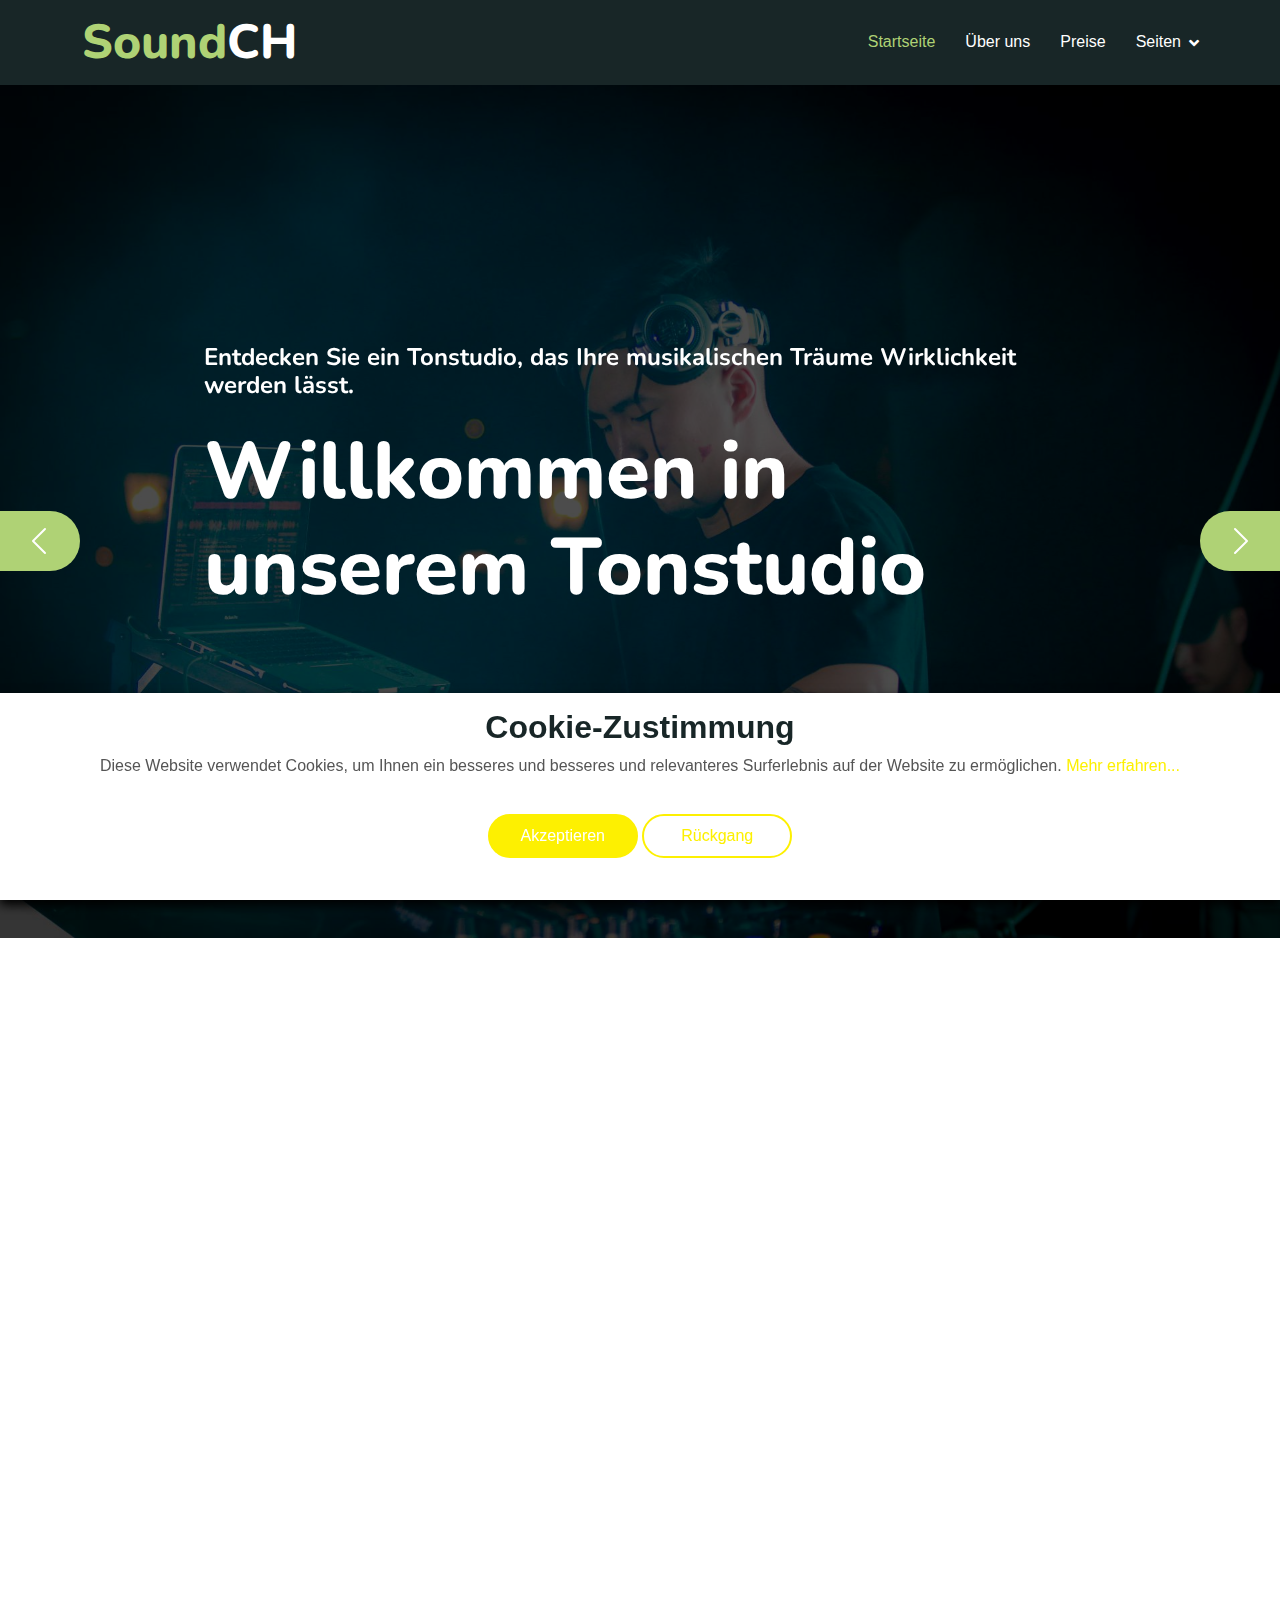
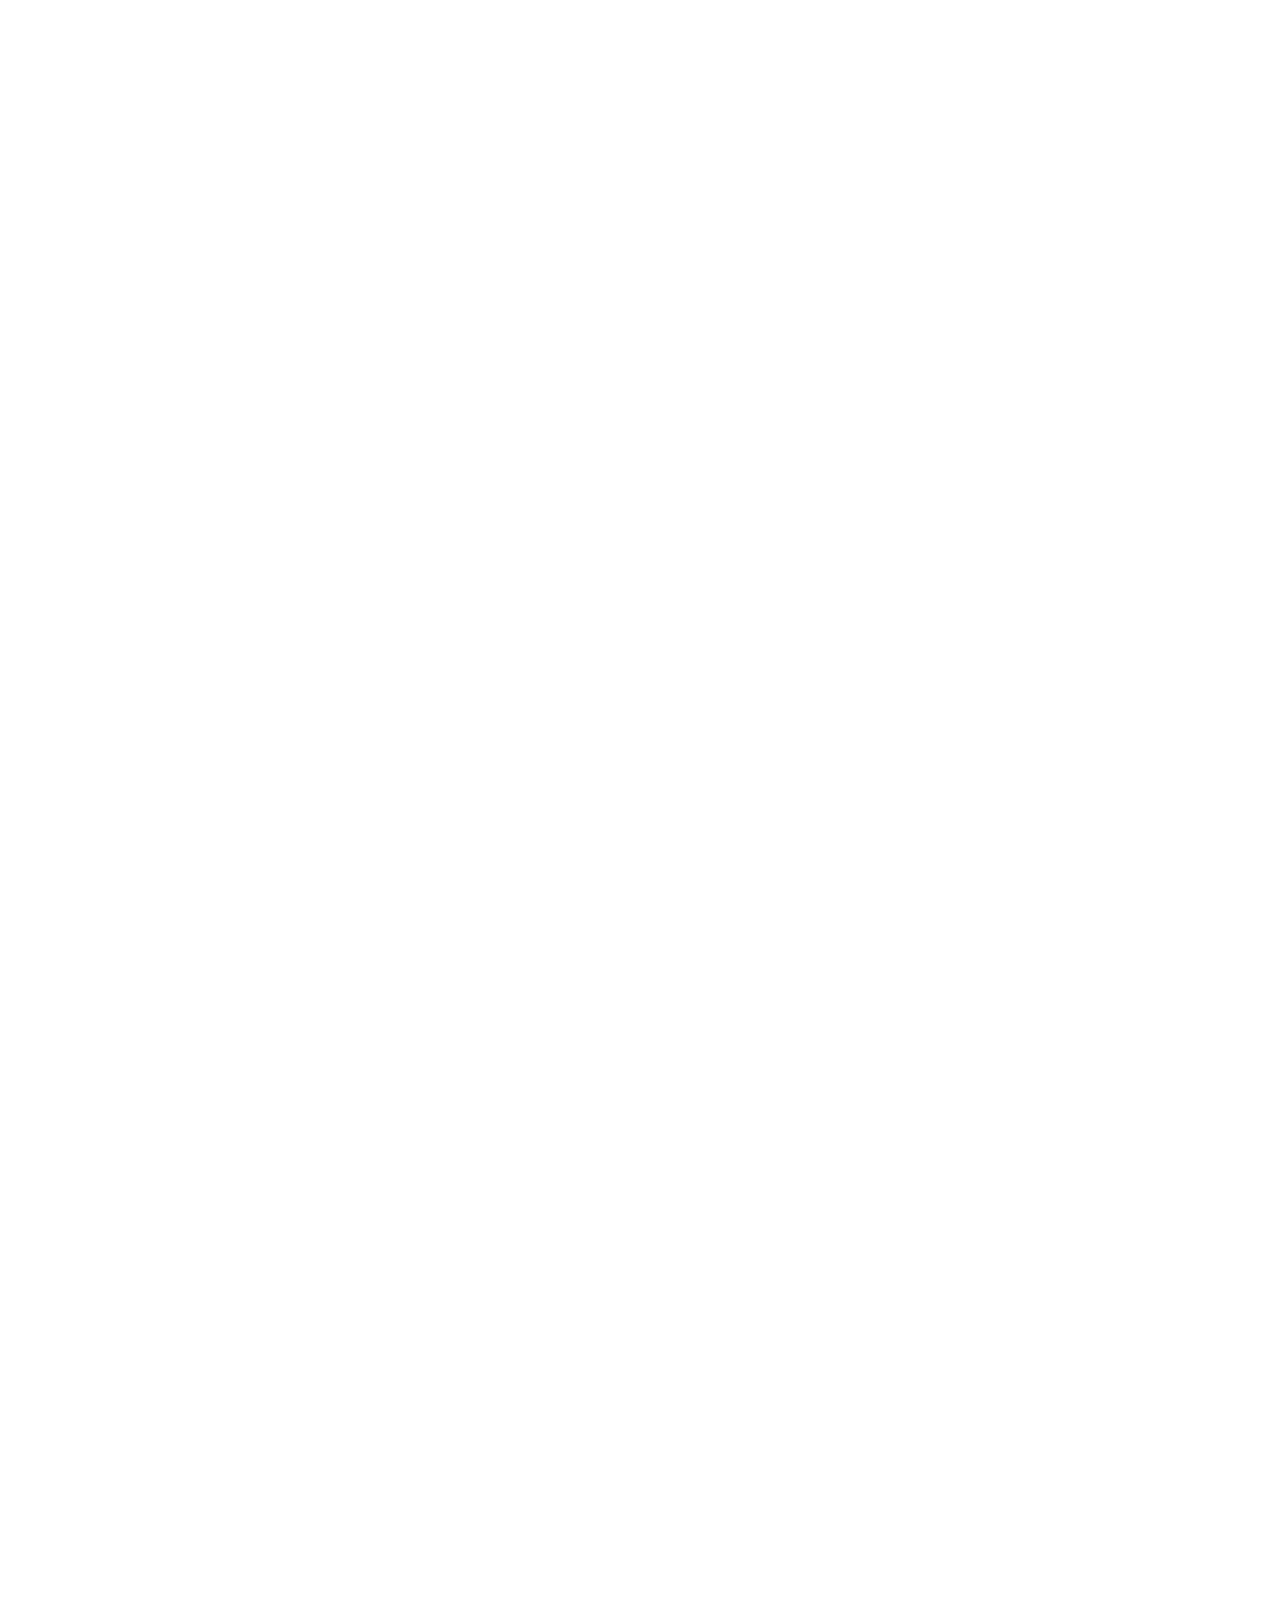
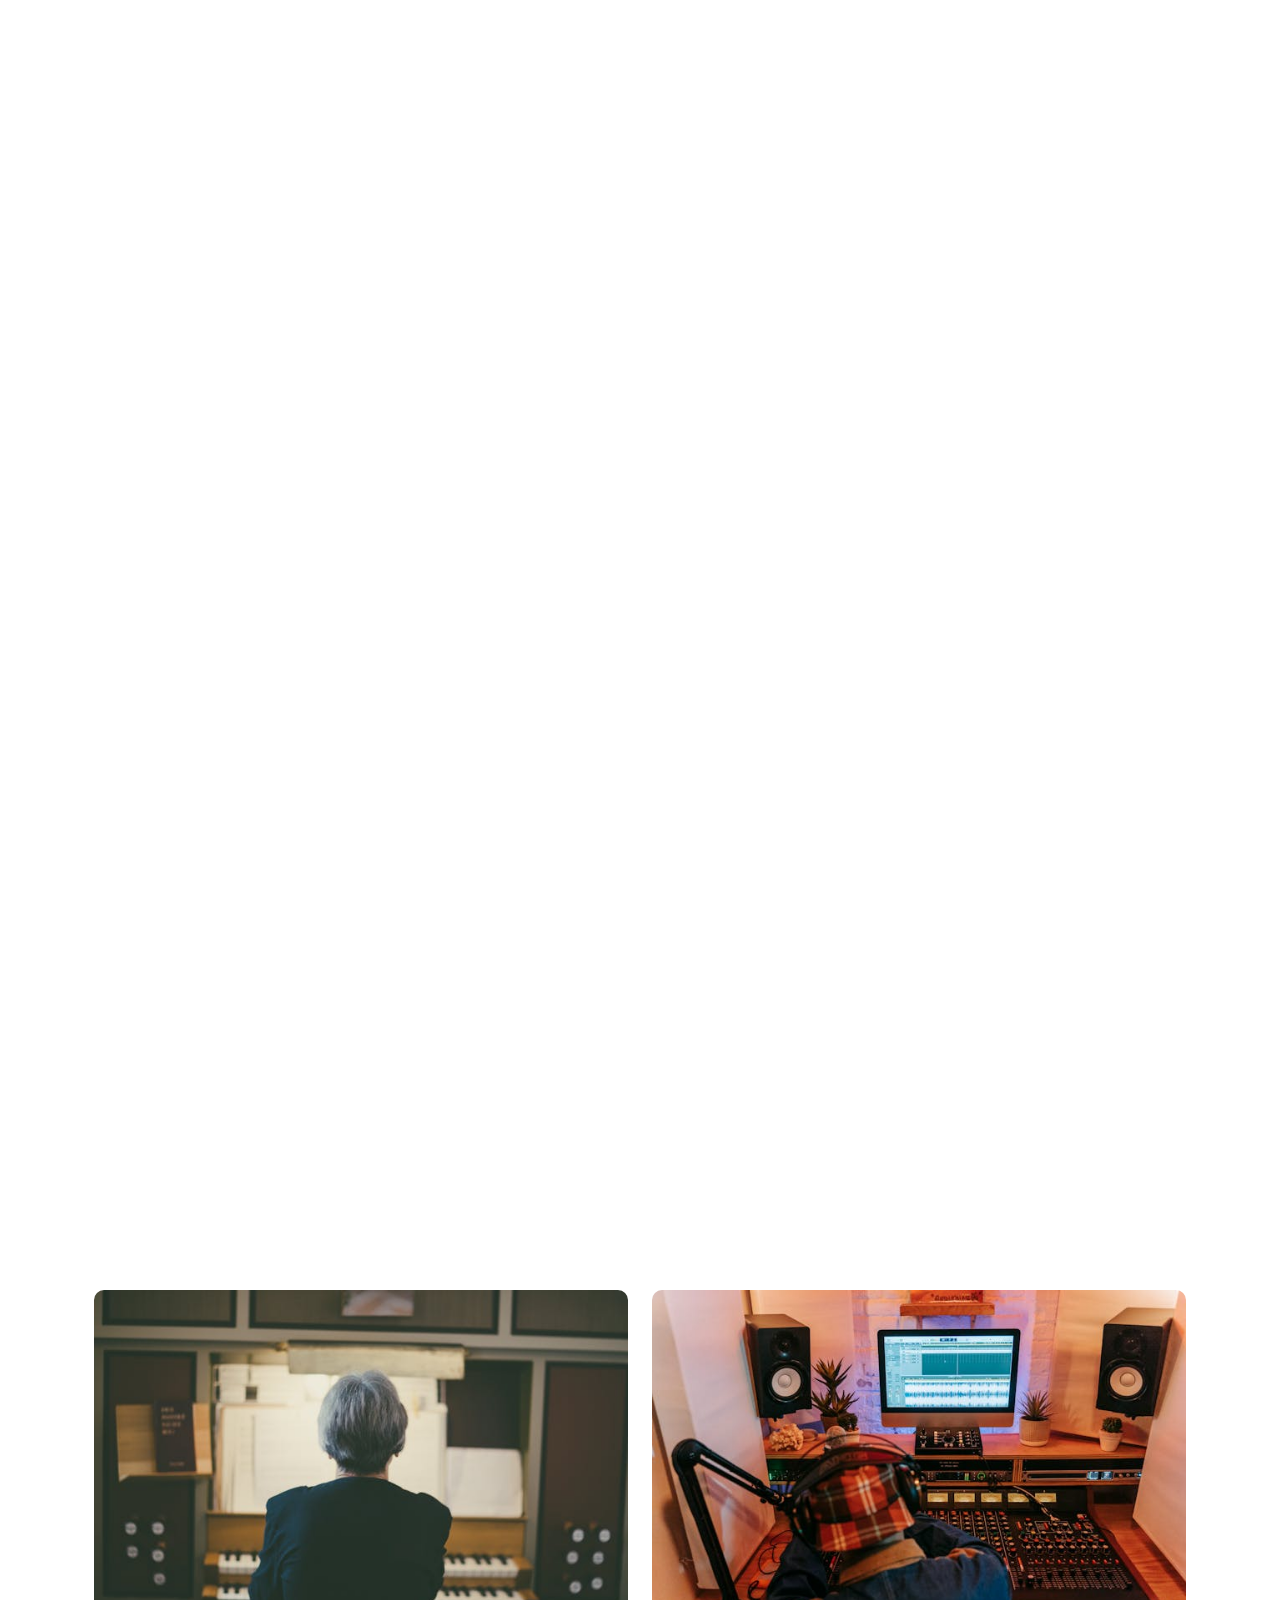
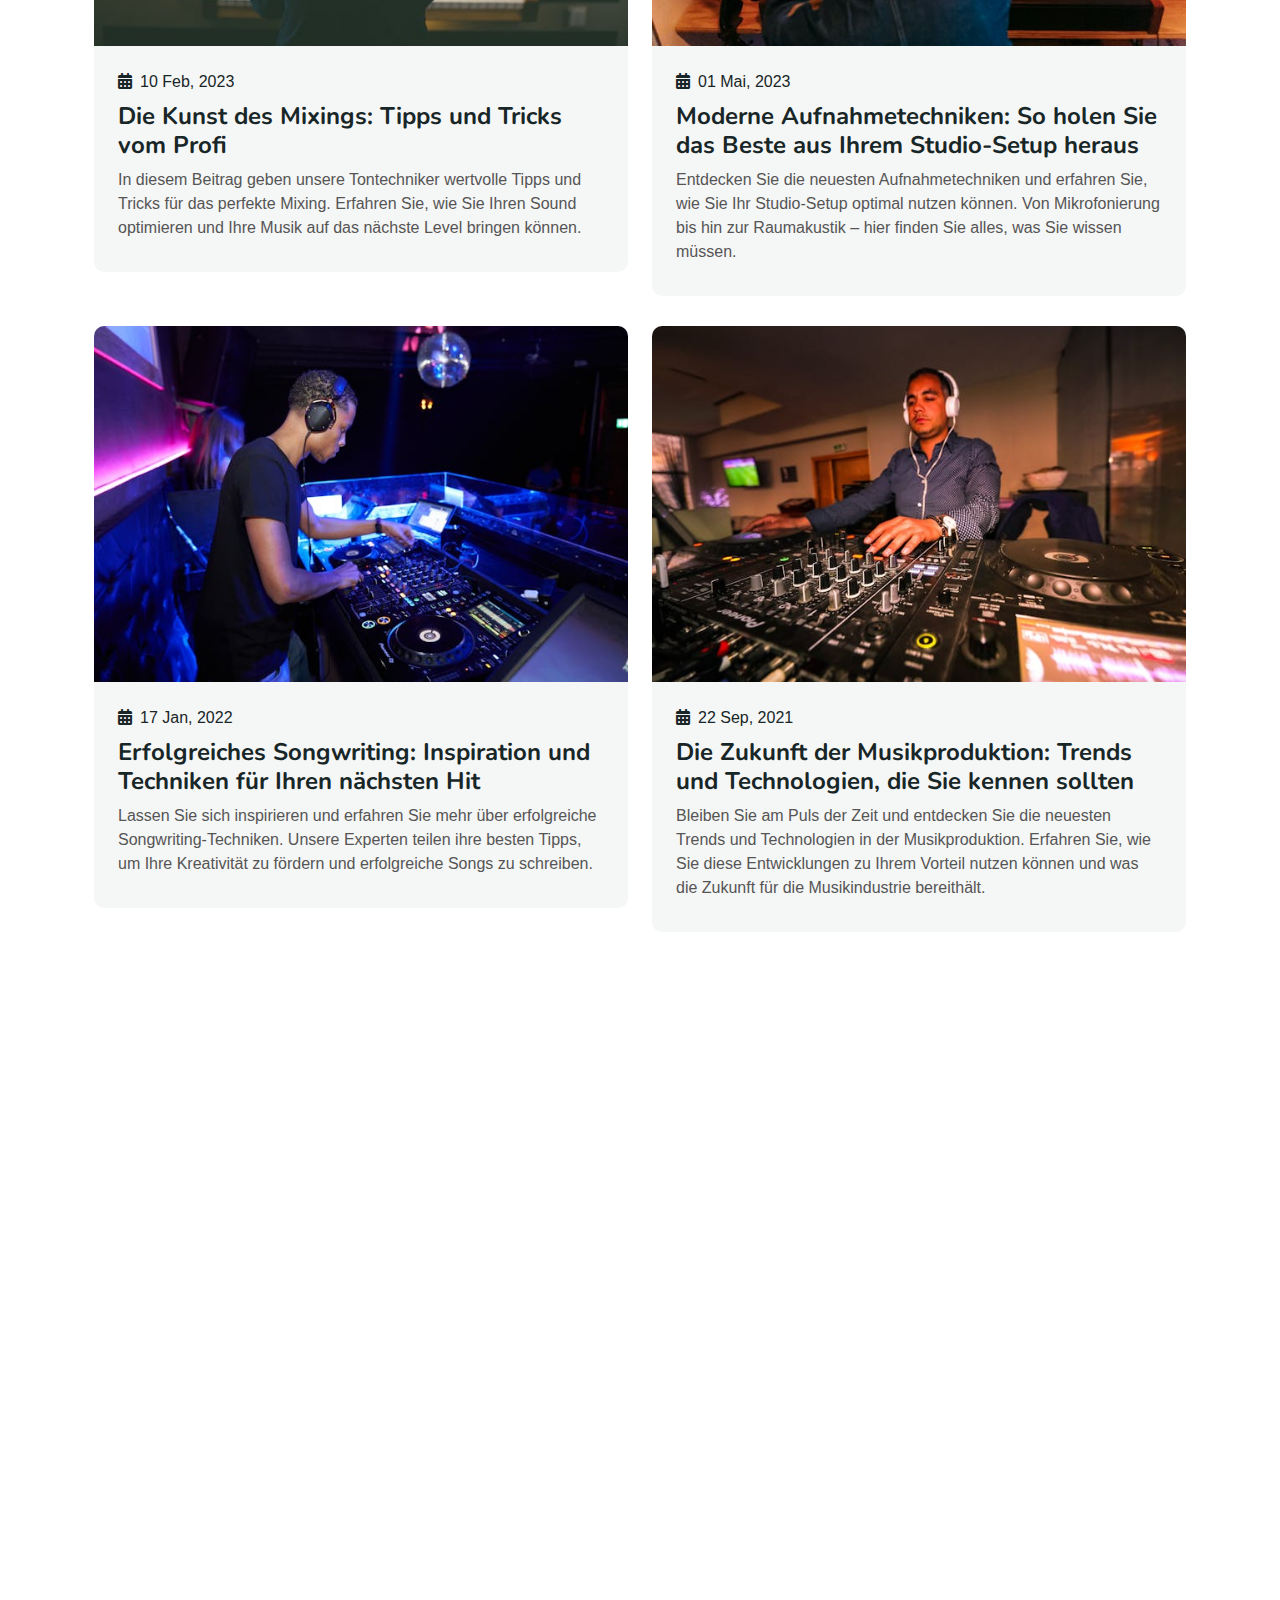
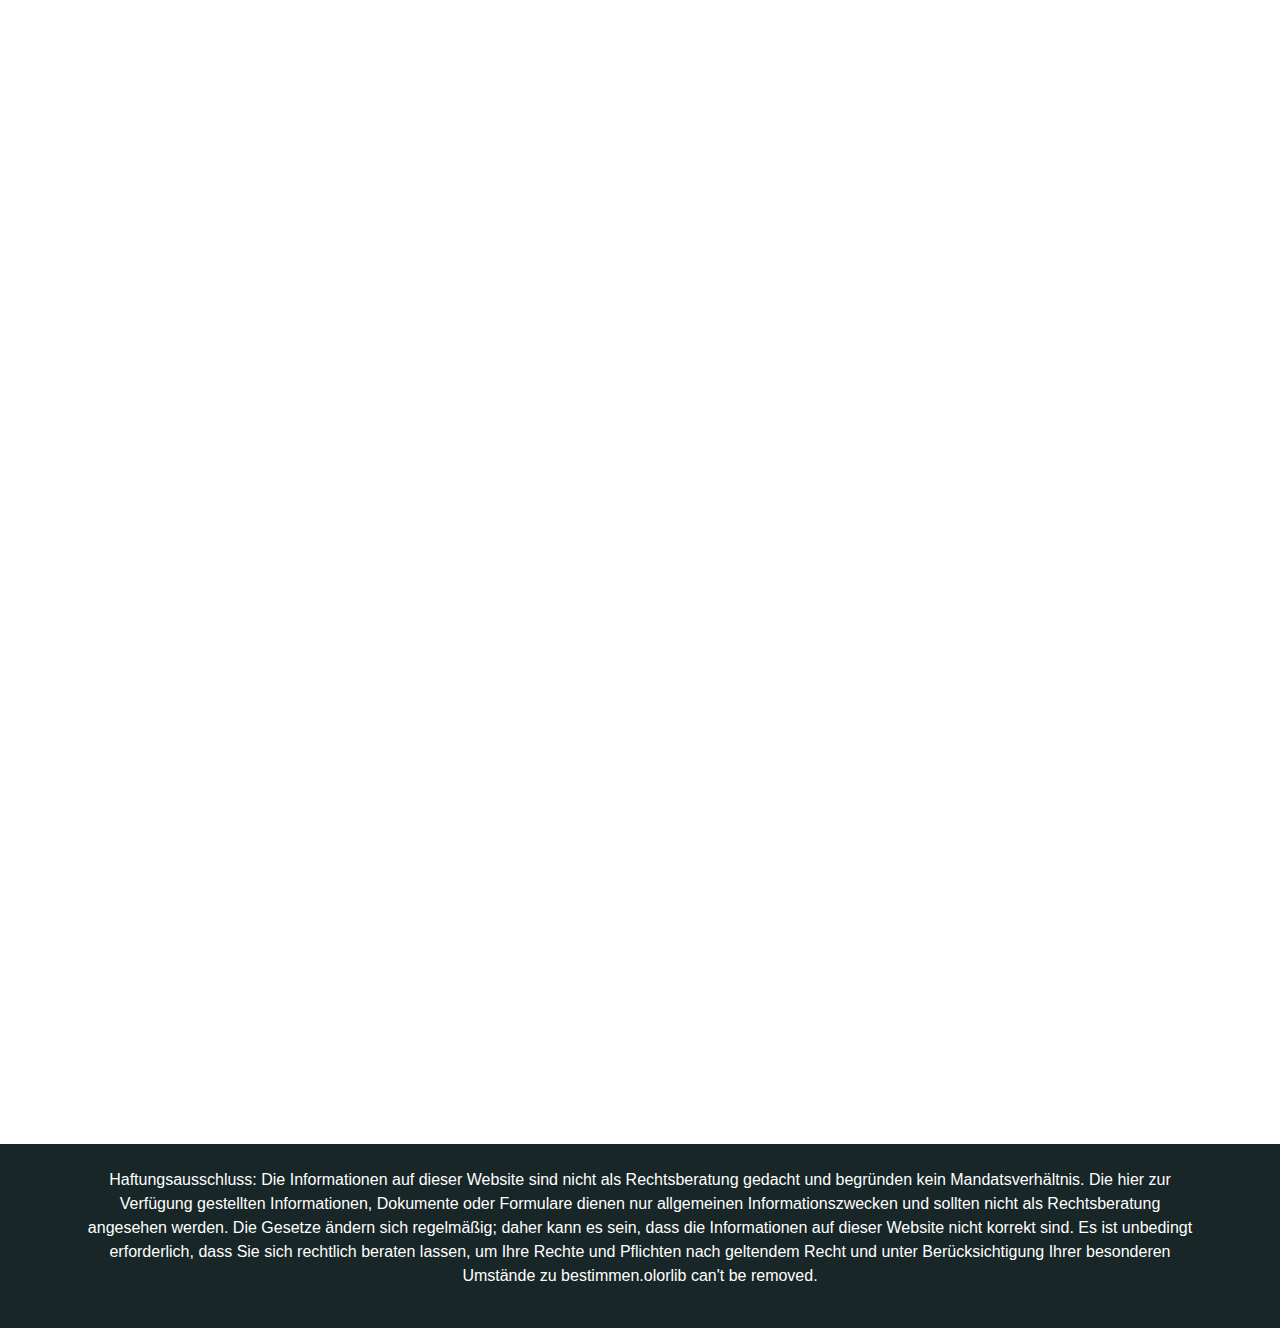
==== commit 29847da2: "WIP" ====
--- a/index.html
+++ b/index.html
@@ -464,7 +464,10 @@
             style="margin: 6rem 0"
         >
             <div class="container">
-                <div class="row g-4">
+                <div
+                    class="row g-4"
+                    style="padding-top: 50px; padding-bottom: 50px"
+                >
                     <div class="col-lg-12 my-auto text-center">
                         <h1 class="pb-4 text-white">Unvergleichlicher Sound</h1>
                         <p class="text-white">
--- a/css/style.css
+++ b/css/style.css
@@ -10,6 +10,10 @@
     transition: opacity 0.8s ease-out, visibility 0s linear 0s;
     visibility: visible;
     opacity: 1;
+}
+
+img {
+    object-fit: cover !important;
 }
 
 /*** Spinner End ***/
@@ -660,6 +664,13 @@
     left: auto;
     right: 0px;
     border-radius: 0 30px 30px 0;
+    display: none;
+}
+.testimonial-carousel .owl-nav .owl-prev {
+    left: auto;
+    right: 0px;
+    border-radius: 0 30px 30px 0;
+    display: none;
 }
 
 .testimonial-carousel .owl-nav .owl-next:hover {
